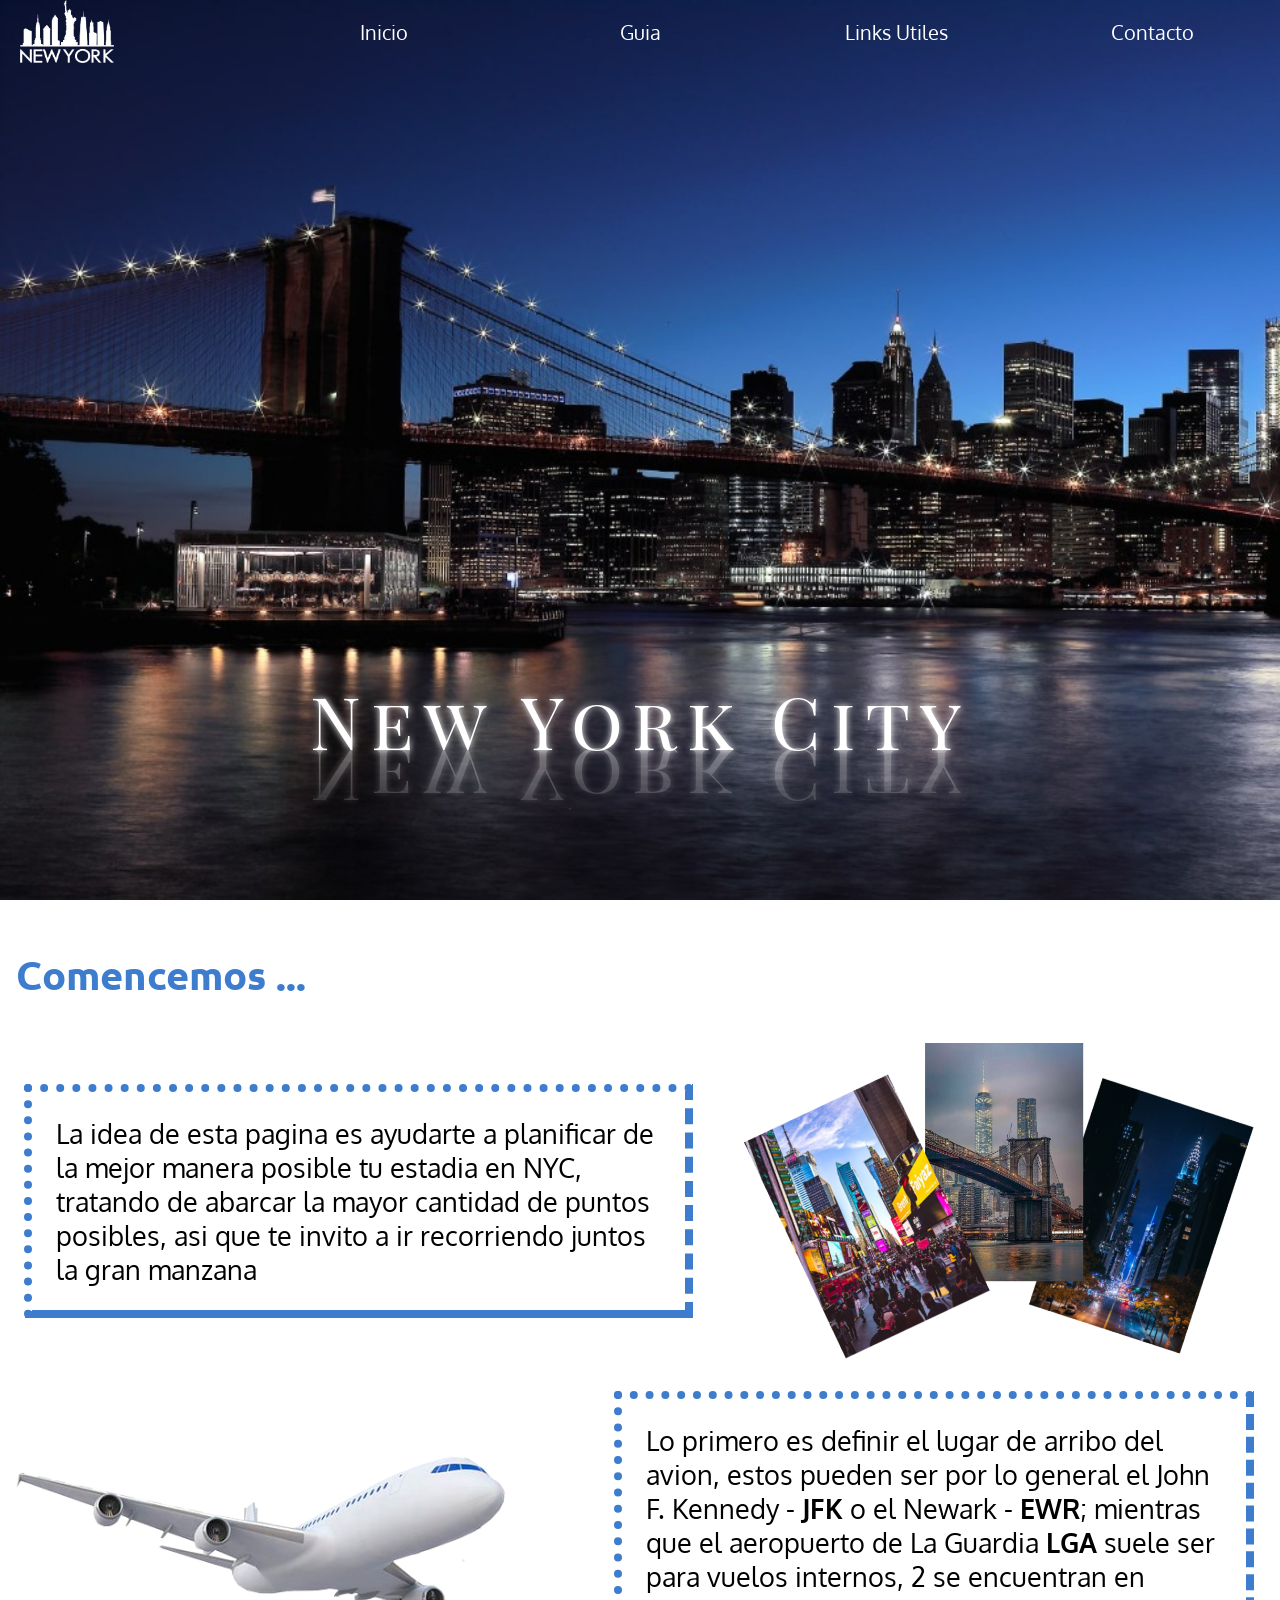
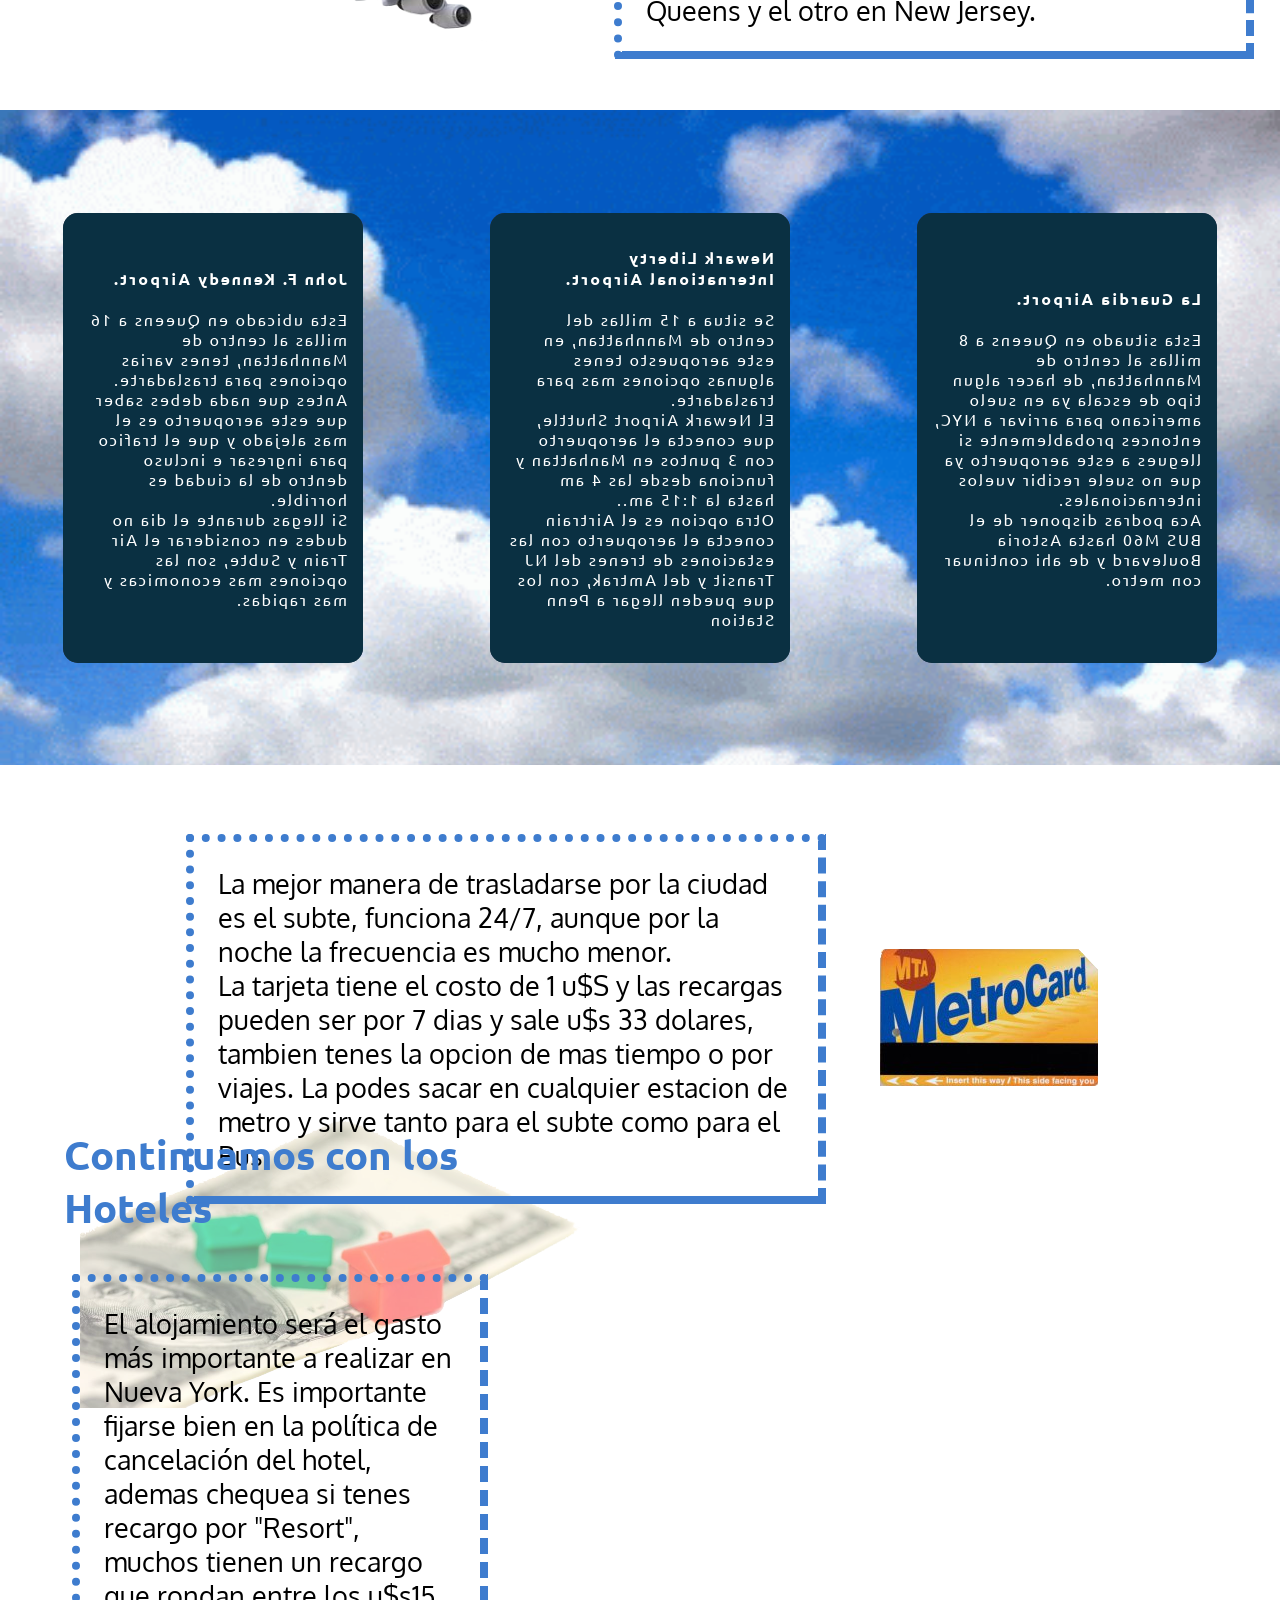
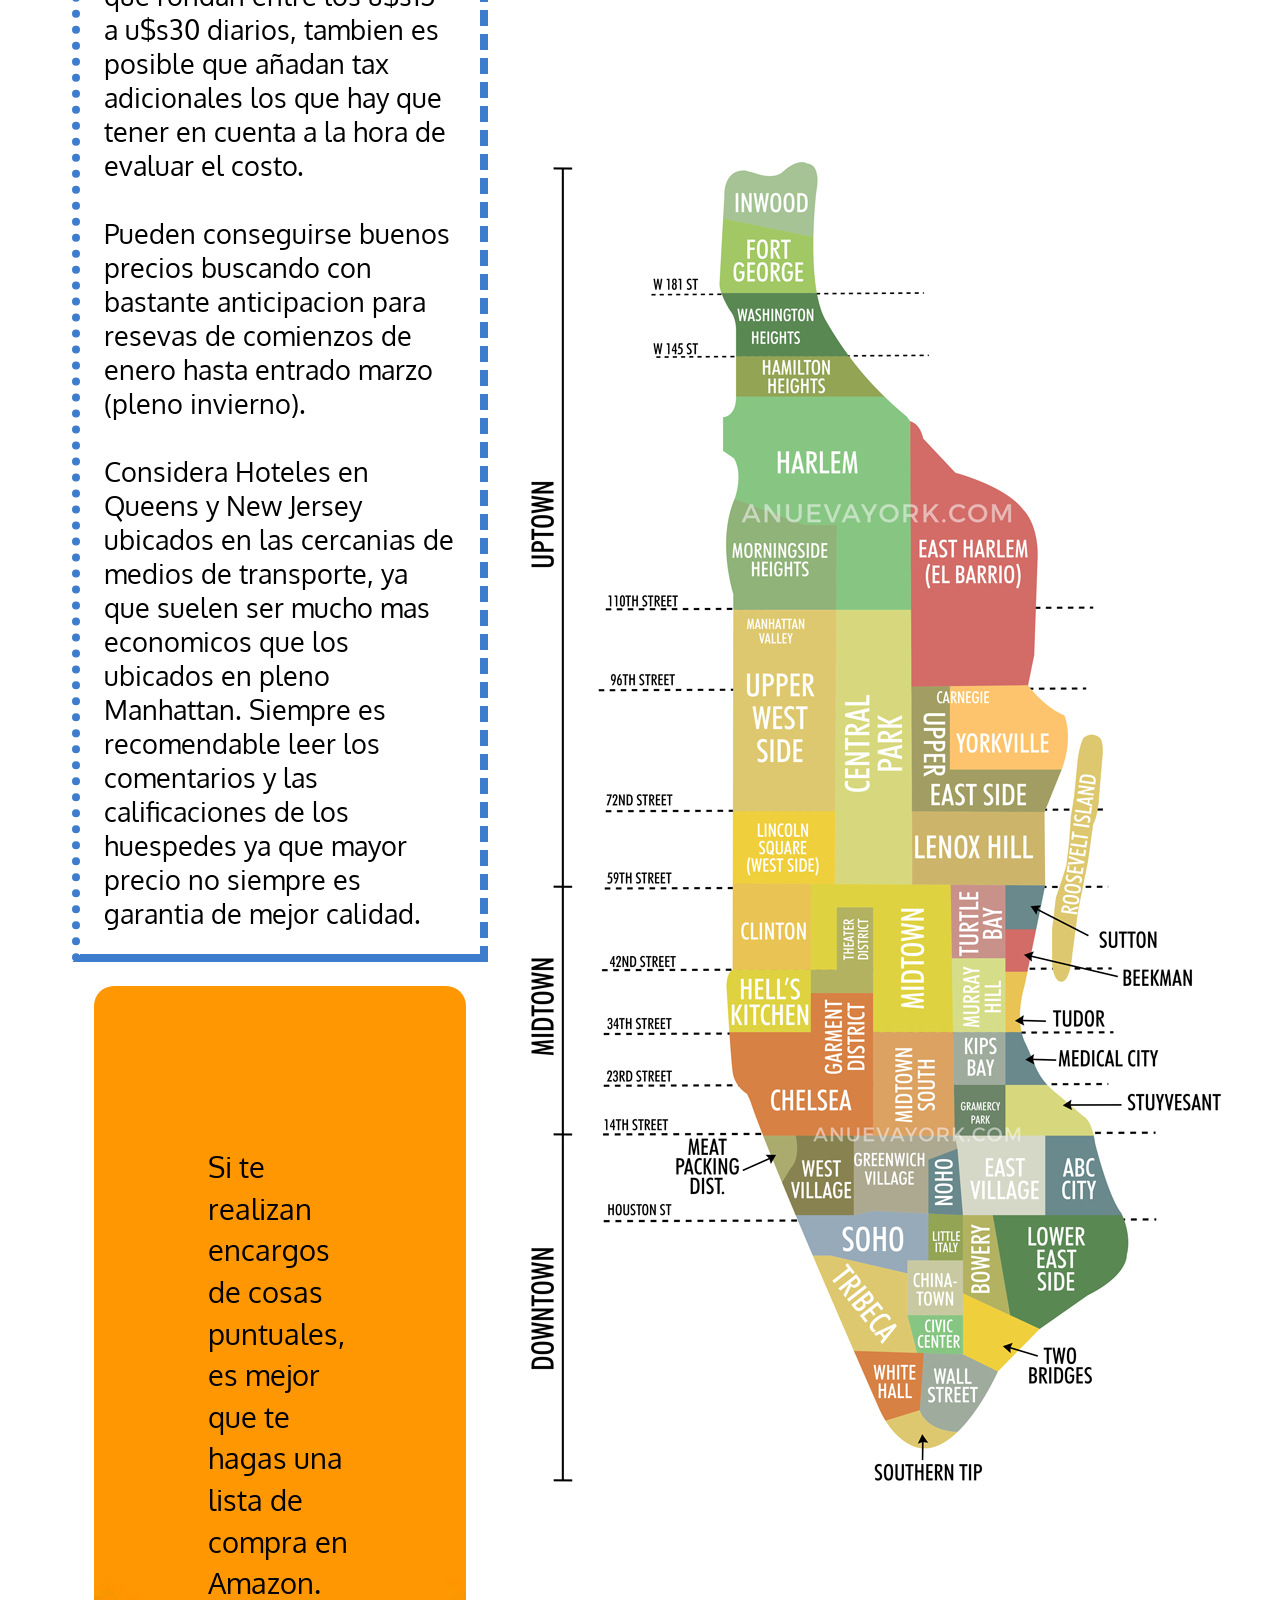
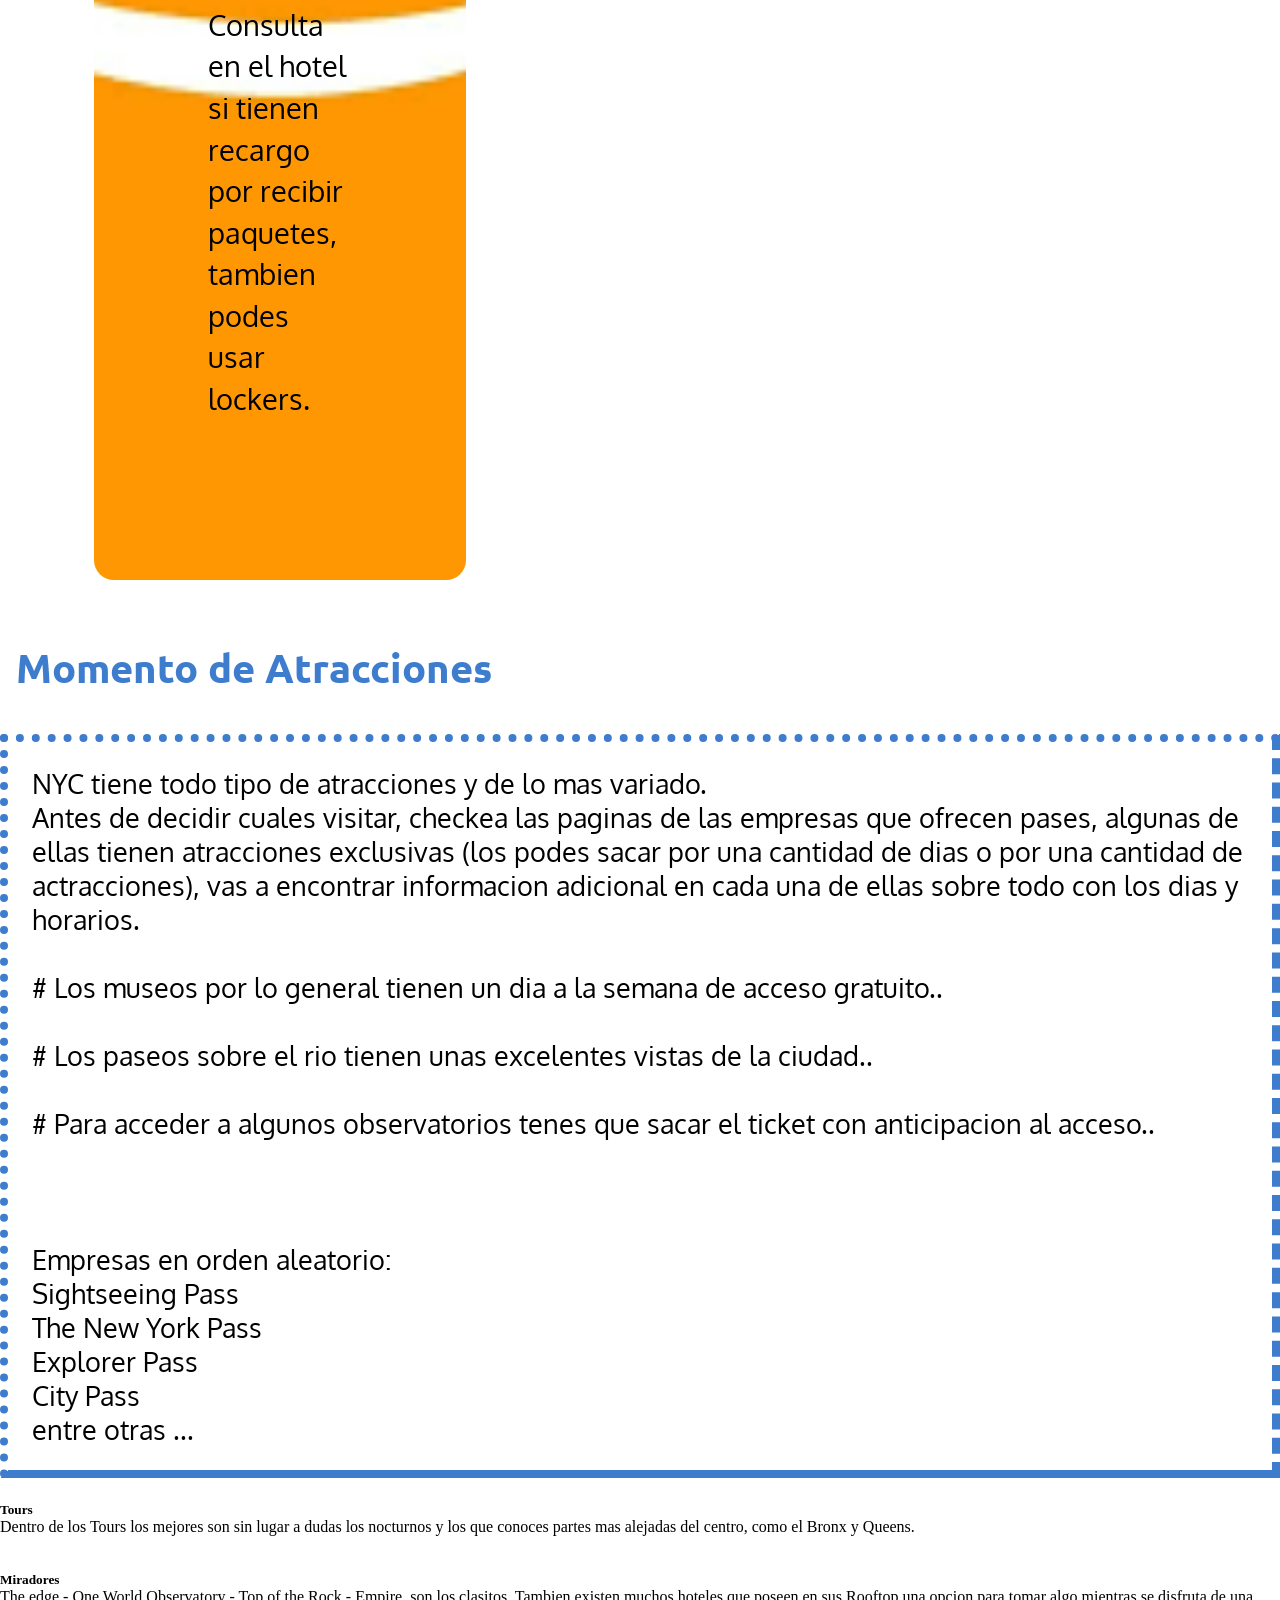
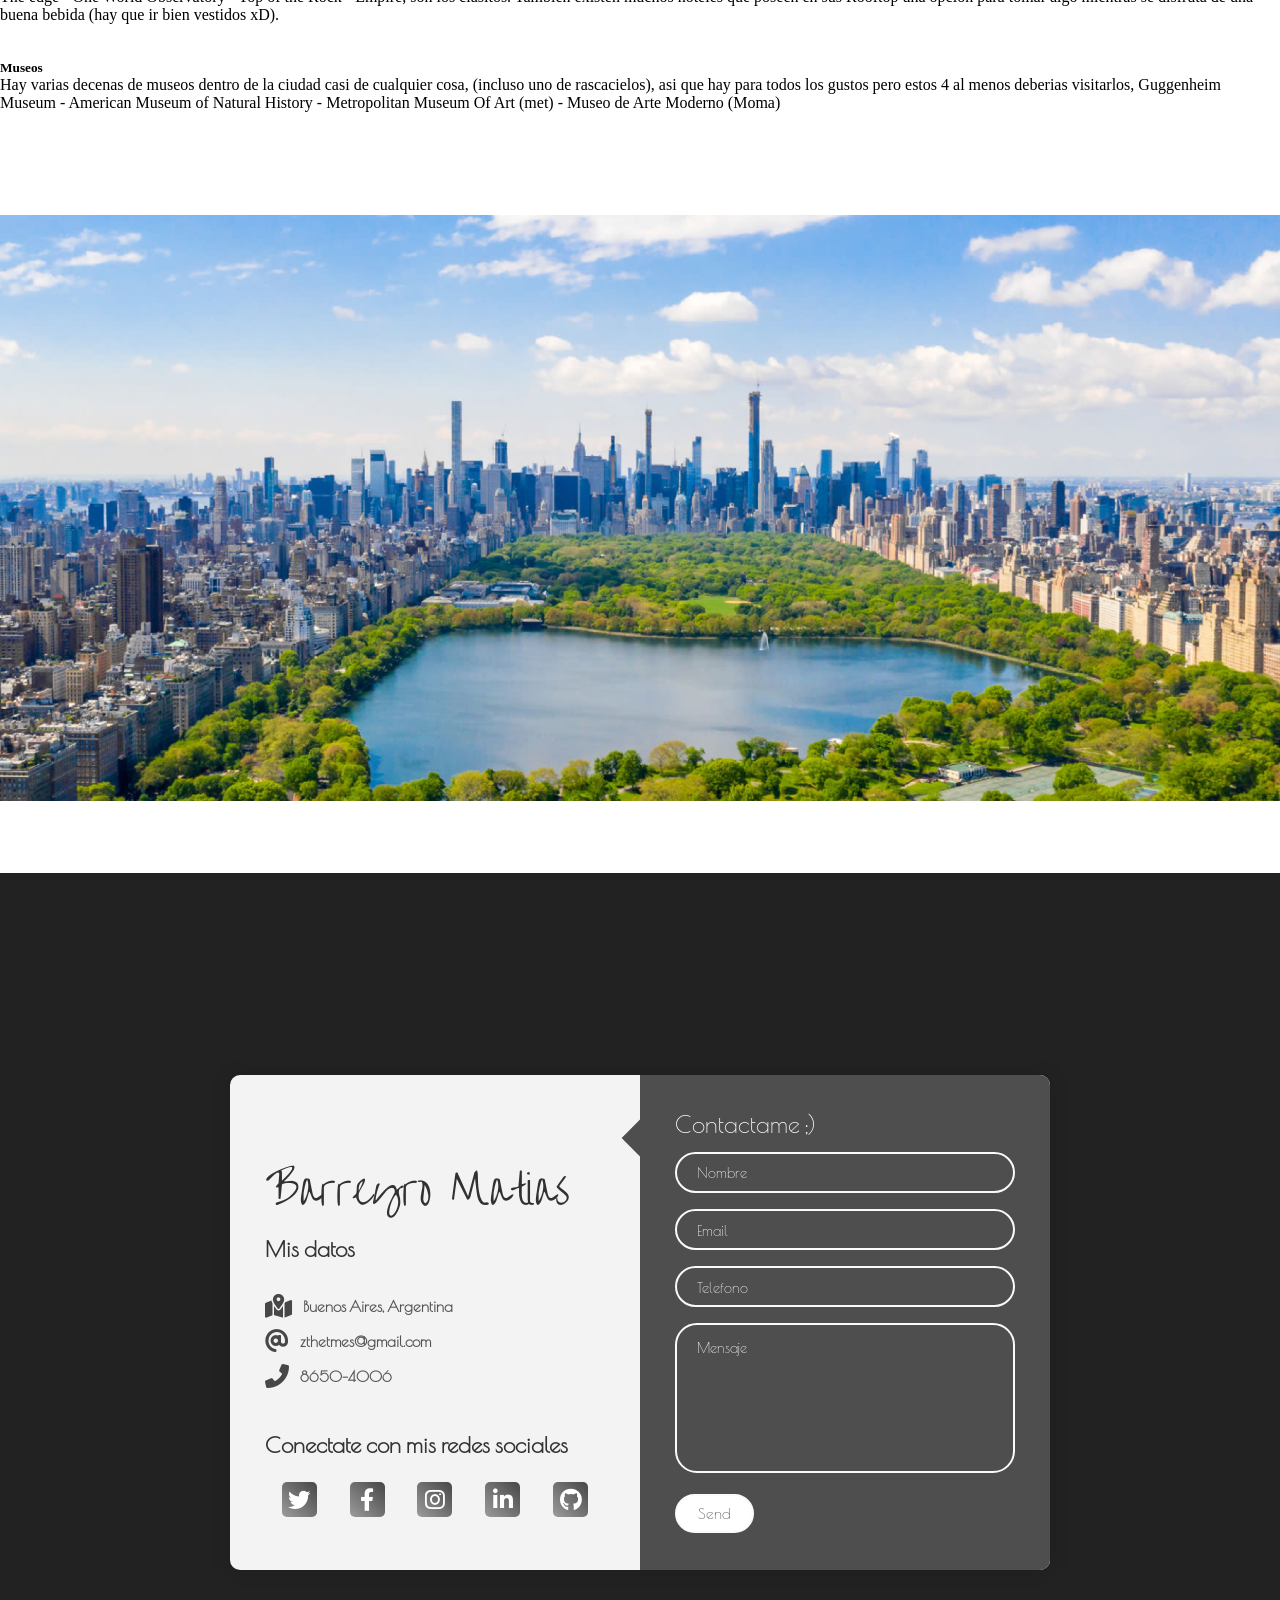
==== ny.html @ e6a875a6 "subiendoNyc" ====
<!DOCTYPE html>
<html lang="en">

<head>
    <meta charset="UTF-8">
    <meta http-equiv="X-UA-Compatible" content="IE=edge">
    <meta name="viewport" content="width=device-width, initial-scale=1.0">
    <link rel="shortcut icon" href="imagenes/icon.ico">
    <link rel="stylesheet" href="style.css">
    <link
        href="https://fonts.googleapis.com/css2?family=Oxygen:wght@400;700&family=Playfair+Display+SC:wght@900&family=Roboto&family=Ubuntu&display=swap"
        rel="stylesheet">
    <link href="https://fonts.googleapis.com/css2?family=Marcellus+SC&display=swap" rel="stylesheet">
    <link
        href="https://fonts.googleapis.com/css2?family=Alegreya&family=Architects+Daughter&family=Cedarville+Cursive&family=Gayathri:wght@100&family=Gruppo&family=Miniver&family=Over+the+Rainbow&family=Playfair+Display+SC:wght@900&family=Poiret+One&family=Shadows+Into+Light&family=Waiting+for+the+Sunrise&family=WindSong&display=swap"
        rel="stylesheet">
    <link
        href="https://fonts.googleapis.com/css2?family=Architects+Daughter&family=Rock+Salt&family=Staatliches&display=swap"
        rel="stylesheet">
    <link rel="stylesheet" href="//cdnjs.cloudflare.com/ajax/libs/font-awesome/6.0.0-beta2/css/all.min.css">
    
    <title>Destino a NYC</title>

</head>

<body>
    <nav class="navbar">
        <div class="contenedor-navbar">
            <img id="img-navbar" src="imagenes/logony.png" alt="">
            <ul class="ul-navbar">
                <li id="inicio"><a href="#inicio">Inicio</a></li>
                <li id="guia"><a href="#">Guia</a></li>
                <li id="link-utiles"><a href="#">Links Utiles</a></li>
                <li id="contacto"><a href="#">Contacto</a></li>
        </div>
    </nav>
    <header>
        <div class="animation-text">
            <div class="texto-estatico" id="inicio"><span>New York City</span></div>
        </div>
    </header>
    <main class="guia">
        <div class="guia-intro">
            <h4 id="guia-intro-titulo">Comencemos ...</h4>
        </div>
        <article id="article-introduccion">
            <p> La idea de esta pagina es ayudarte a planificar de la mejor manera posible tu estadia en NYC,
                tratando de abarcar la mayor cantidad de puntos posibles, asi que te invito a ir recorriendo juntos
                la gran manzana</p>
            <img id="introduccion-imagen" src="imagenes/Nuevo proyecto.png" alt="">
        </article>



        <div class="avion">
            <div class="logo-avion">
                <img id="logo" src="imagenes/WhatsApp Image 2021-10-02 at 12.28.27.png" alt="">
            </div>

            <div class="texto-avion">
                <p id="otrap">Lo primero es definir el lugar de arribo del avion, estos pueden ser por lo general el
                    John F.
                    Kennedy - <b>JFK</b> o el Newark - <b>EWR</b>; mientras que el aeropuerto de La Guardia <b>LGA</b>
                    suele ser para vuelos internos, 2 se encuentran en Queens y el otro en New Jersey.</p>
            </div>
        </div>

        <section class="areopuertos">
            <div class="contenedor">
                <div class="contenedor-tarjeta">
                    <div class="tarjeta">
                        <figure id="jfk-logo" class="frente">
                            <h6></h6>
                            <h5></h5>

                            <figure>
                                <figure class="reverso">
                                    <p id="texto-jfk"><b>John F. Kennedy Airport.</b> <br><br> Esta ubicado en Queens a
                                        16 millas al centro de
                                        Mannhattan, tenes varias opciones para trasladarte. <br>Antes que nada debes
                                        saber que este
                                        aeropuerto es el mas alejado y que el trafico para ingresar e incluso dentro de
                                        la
                                        ciudad es horrible. <br>Si llegas durante el dia no dudes en considerar el Air
                                        Train y
                                        Subte, son las opciones mas economicas y mas rapidas. </p>
                                </figure>
                    </div>
                </div>
                <div class="contenedor-tarjeta">
                    <div class="tarjeta">
                        <figure id="ewr-logo" class="frente">
                            <h6></h6>
                            <h5></h5>
                            <figure>
                                <figure class="reverso">
                                    <p id="texto-ewr"><b>Newark Liberty International Airport.</b> <br> <br>Se situa a
                                        15 millas del centro de Mannhattan,
                                        en este aeropuesto tenes algunas opciones mas para trasladarte.<br> El Newark
                                        Airport Shuttle, que
                                        conecta el aeropuerto con 3 puntos en Manhattan y funciona desde las 4 am hasta
                                        la 1:15 am..<br> Otra
                                        opcion es el Airtrain conecta el aeropuerto con las estaciones de trenes del NJ
                                        Transit y del
                                        Amtrak, con los que pueden llegar a Penn Station </p>
                                </figure>
                    </div>
                </div>

                <div class="contenedor-tarjeta">
                    <div class="tarjeta">
                        <figure id="lga-logo" class="frente">
                            <h6></h6>
                            <h5></h5>
                            <figure>
                                <figure class="reverso">
                                    <p id="texto-lga"><b>La Guardia Airport.</b><br><br> Esta situado en Queens a 8
                                        millas al centro de Mannhattan, de
                                        hacer algun tipo de escala ya en suelo americano para arrivar a NYC, entonces
                                        probablemente si
                                        llegues a este aeropuerto ya que no suele recibir vuelos internacionales.<br>
                                        Aca podras disponer de el
                                        BUS M60 hasta Astoria Boulevard y de ahi continuar con metro.</p>
                                </figure>
                    </div>
                </div>
            </div>
        </section>
        <section class="contenedor-metrocard">
            <div class="metrocard">

                <div class="texto-metrocard">
                    <p>La mejor manera de trasladarse por la ciudad es el subte, funciona 24/7, aunque por la noche la
                        frecuencia es mucho menor. <br>
                        La tarjeta tiene el costo de 1 u$S y las recargas pueden ser por 7 dias y
                        sale u$s 33 dolares, tambien tenes la opcion de mas tiempo o por viajes. La podes sacar en
                        cualquier
                        estacion de metro y sirve tanto para el subte como para el Bus.</p>
                </div>
                <div class="metrocard-imagen">
                    <img id="logo-metrocard" src="imagenes/metrocard.png" alt="Metrocard">
                </div>
            </div>
        </section>
        <section class="contenedor-hoteles">
            <div class="hoteles">
                <div class="contenedor-titulo">
                    <h4 id="titulo-hoteles">Continuamos con los Hoteles</h4>
                </div>
                <article class="texto-hoteles">
                    <img id="logo-hoteles" src="imagenes/dolarhotel.png" alt="">
                    <p>El alojamiento será el gasto más importante a realizar en Nueva York. Es importante
                        fijarse bien en la política de cancelación del hotel, ademas
                        chequea si tenes recargo por "Resort", muchos tienen un recargo que rondan entre los u$s15 a
                        u$s30
                        diarios, tambien es posible que añadan tax adicionales los que hay que tener en cuenta a la hora
                        de
                        evaluar el costo.<br><br>
                        Pueden conseguirse buenos precios buscando con bastante anticipacion para resevas de comienzos
                        de enero hasta entrado
                        marzo (pleno invierno).<br><br>
                        Considera Hoteles en Queens y New Jersey ubicados en las cercanias de medios de transporte, ya
                        que suelen ser mucho mas economicos que los ubicados en pleno Manhattan. Siempre es recomendable
                        leer los comentarios y las calificaciones de los huespedes ya que mayor precio no siempre es
                        garantia de mejor calidad.
                    </p>

                </article>
           
                <div class="contenedor-amazon">
                    <img id="imagen-amazon" src="imagenes/descargar.png" alt="">
                    <div class="texto-amazon">
                        <p>Si te realizan encargos de cosas puntuales, es mejor que te hagas una lista de compra en
                            Amazon. <br>
                            Consulta en el hotel si tienen recargo por recibir paquetes, tambien podes usar lockers.
                            <br>
                        </p>
                    </div>
                </div>

            </div>
            <div class="mapa">
                <img id="imagen-mapa" src="imagenes/Mapa-de-los-barrios-de-Manhattan-A-Nueva-York.png" alt="">
            </div>
           
            
        </section>
       


        <section class="contenedor-atracciones">
           
                <div class="atracciones">
                    <h4 id="titulo-atracciones">Momento de Atracciones</h4>
                </div>
                <article class="texto-atracciones">
                    <p>NYC tiene todo tipo de atracciones y de lo mas variado. <br> Antes de decidir cuales visitar,
                        checkea las paginas de las empresas que ofrecen pases, algunas de ellas tienen atracciones
                        exclusivas (los podes sacar por una cantidad de dias o por una cantidad de actracciones), vas a encontrar informacion adicional en cada una de ellas sobre todo con los dias y horarios.
                        <br>
                        
                        <br>
                        # Los museos por lo general tienen un dia a la semana de acceso gratuito.. <br><br>
                        # Los paseos sobre el rio tienen unas excelentes vistas de la ciudad.. <br><br>
                        # Para acceder a algunos observatorios tenes que sacar el ticket con anticipacion al acceso.. <br><br>
                        <br><br>
                        Empresas en orden aleatorio: <br>
                        Sightseeing Pass <br> The New York Pass <br> Explorer Pass <br> City Pass <br> entre otras ... <br>
                    </p>
                </article>
                <div class="texto-atracciones-top">
                    <h5>Tours</h5>
                    <p>Dentro de los Tours los mejores son sin lugar a dudas los nocturnos y los que conoces partes mas alejadas del centro, como el Bronx y Queens.
                    </p>
                    <br><br>
                    <h5>Miradores</h5>
                    <p>The edge - One World Observatory - Top of the Rock - Empire, son los clasitos. Tambien existen muchos hoteles que poseen en sus Rooftop una opcion para tomar algo mientras se disfruta de una buena bebida (hay que ir bien vestidos xD).
                         </p>
                    <br><br>
                    <h5>Museos</h5>
                    <p>Hay varias decenas de museos dentro de la ciudad casi de cualquier cosa, (incluso uno de rascacielos), asi que hay para todos los gustos pero estos 4 al menos deberias visitarlos, Guggenheim Museum - American Museum of Natural History - Metropolitan Museum Of Art (met) - Museo de Arte Moderno (Moma) </p> 
                    <br> <br>
                    
                    








                </div>

                
                


                </div>




                



           
                



        </section>
        <section class="bgs">
            

        </section>
















    </main>





    <footer>

        <div class="container1" id="contcontact">

            <img src="" class="square" alt=""> <!-- aca va alguna imagen si quiero-->
            <div class="form">
                <div class="contact-info">
                    <div class="imagen">
                        <img src="" alt="">
                    </div>
                    <h3 class="title">Barreyro Matias</h3>
                    <p class="text">Mis datos</p>
                    <div class="info">
                        <div class="informacion">
                            <i class="fas fa-map-marked-alt"></i>
                            <p>Buenos Aires, Argentina</p>

                        </div>
                        <div class="informacion">
                            <i class="fas fa-at"></i>
                            <p>zthetmes@gmail.com</p>

                        </div>

                        <div class="informacion">
                            <i class="fas fa-phone-alt"></i>
                            <p>8650-4006</p>


                        </div>
                    </div>
                    <div class="social-media">
                        <p>Conectate con mis redes sociales </p>
                        <div class="social-icons">
                            <a class="asocial" href="#">
                                <i class="fab fa-twitter"></i>
                            </a>
                            <a class="asocial" href="#">
                                <i class="fab fa-facebook-f"></i>
                            </a>
                            <a class="asocial" href="#">
                                <i class="fab fa-instagram"></i>
                            </a>
                            <a class="asocial" href="#">
                                <i class="fab fa-linkedin-in"></i>
                            </a>
                            <a class="asocial" href="#">
                                <i class="fab fa-github"></i>
                            </a>



                        </div>
                    </div>
                </div>
                <div class="contact-form">

                    <form action="index.html">
                        <h3 class="title">Contactame ;)</h3>
                        <div class="input-container">
                            <input type="text" name="name" class="input">
                            <label for="">Nombre</label>
                            <span>Nombre</span>
                        </div>
                        <div class="input-container">
                            <input type="email" name="email" class="input">
                            <label for="">Email</label>
                            <span>Email</span>
                        </div>
                        <div class="input-container">
                            <input type="tel" name="phone" class="input">
                            <label for="">Telefono</label>
                            <span>Telefono</span>
                        </div>
                        <div class="input-container textarea">
                            <textarea name="" class="input"></textarea>
                            <label for="">Mensaje</label>
                            <span>Mensaje</span>
                        </div>
                        <input type="submit" value="Send" class="boton" />
                    </form>
                </div>
            </div>




        </div>

        



    </footer>


    <script src="javany.js"></script>

</body>

</html>
---- style.css ----
*{
    margin: 0;
    padding: 0;
    box-sizing: border-box;
}
body{
    width:100%;
    min-height: 100vh;
}

/*creacion del nav bar*/
.navbar, .contenedor-navbar{
    position: fixed;
    top:0;
    right:0;
    left:0;
    width: 100%;
    height: 7vh;
}

.contenedor-navbar{    
    display:flex;
}

#img-navbar{
    width: auto;
    position: absolute;
    height:7vh;
    margin-left:20px;
}

.ul-navbar {
    width:100%;
    display: grid;
    grid-template-columns: repeat(5, 20%);
    align-items: center;
    text-align:center; 
}

.ul-navbar li{
    list-style: none;   
}

.ul-navbar li a{
    text-decoration: none;
    color:#fff;
    font-size: 1.25rem;
    font-family: 'Oxygen', sans-serif;

}
.ul-navbar li a:hover{
    text-decoration: none;
    color:#fff;
    font-size: 1.5rem;
    font-family: 'Oxygen', sans-serif;
    border-bottom: 3px solid rgb(34, 157, 214);
    transition: 0.5s ease-in-out;
    padding-bottom: 3px;
}
#inicio{
    grid-column: 2;
}

/*background y texto parpadeando*/ 
header{
    top: 0;
    left: 0;
    right: 0;
    height: 100vh;
    background-image: url("imagenes/20d36be4-cefb-4f36-bf29-ef6408868ce3.jpg");
    background-size: cover;
}
.animation-text{
    display:flex;
    justify-content: center;
           
}

.texto-estatico {
    margin-top: 76vh;
    font-size: 4.5rem;
    font-family: 'Playfair Display SC', serif;
    letter-spacing: 10px;
    font-weight: bold 800; 
    text-shadow: 0 0 0.1em currentColor;
    color: white;
    -webkit-box-reflect: below -13px linear-gradient(to bottom, rgba(0,0,0,0.1), rgba(0,0,0,0.4));
    outline: none;
    line-height: 1em;
    animation: animate 3s linear infinite;

}
.texto-estatico span {
    color:  0e3742;    
}

h4{
    font-size: 2.5rem;
    font-family: 'Ubuntu', sans-serif;
    color: rgb(62, 124, 206);
    padding: 1rem;
    margin-top: 2rem;
}




@keyframes animate {
    0%,18%,20%,50.1%,60%,65.1%,80%,90.1%,92%
    {
        color: rgba(255, 255, 255, 0.3);
        text-shadow: none;
    }
    18.1%,20.1%,30%,50%,60.1%,65%,80.1%,90%,92.1%,100%{
        color: #fff;
        text-shadow: 0 0 10px #06c5ff, 
        0 0 20px #06c5ff,
        0 0 40px #06c5ff,
        0 0 80px #06c5ff,
        0 0 160px #06c5ff;
    }
}

#article-introduccion{
    display:flex;
    align-items:center;
    

}

#logo-avion{
    position: relative;
    display:block;
    margin-left: 20px;
}

#article-introduccion p{
    font-family: 'Oxygen', sans-serif;
    font-size: 1.7rem;
    margin-left: 1.5rem;
    margin-right: 1.5rem;
    font-weight: 400;
    border: 8px rgb(62, 124, 206);
    border-style: dotted dashed solid dotted;
    
    padding: 1.5rem;
    
    
    
}
.guia-intro{
    width: 50%;
}
#introduccion-imagen{
    width:40%;
    margin:  2%;
    
}
.avion{
    display: grid;
    grid-template-columns: 40% 8% 50%;
    align-items: center;

}
#logo{
    width: 100%;
    height: auto;
    
}
.texto-avion{
    padding: 1.5rem;
    font-size: 1.7rem;
    font-family: 'Oxygen', sans-serif;
    grid-column: 3;
    border: 8px rgb(62, 124, 206);
    border-style: dotted dashed solid dotted;
    
}







section {
    margin-top: 5vh;
    width: 100%;   
    }

/*tarjetas*/ 

.contenedor{
    
    height: auto;
    display: flex;
    justify-content: space-around;
    align-items: center;
    background-image: url(imagenes/3ad1994219dac9084a110deae2447fec.gif);
    background-repeat: no-repeat;
    background-image: cover;
    background-size: 100%;
    padding: 8% 0;
    
   
}
.contenedor-tarjeta{
    width: 300px;
    height: 450px;
    


}
.tarjeta{
    width: 100%;
    height: 100%;
    transition: transform 1s ease-in-out;
    transform-style: preserve-3d;
    

}
.contenedor-tarjeta:hover .tarjeta{
    transform: rotateY(180deg);
    

}
.tarjeta figure{
    width: 100%;
    height: 100%;
    position: absolute;
    margin: 0;
    border-radius: 15px;
    display: flex;
    justify-content: center;
    align-items: center;
    flex-direction: column;
    


}
.tarjeta .frente{
    background: #404155;
    color: white;
    font-size: 2.5rem;
    font-family: 'Ubuntu', sans-serif;
    padding: 1rem;
    
    }
.tarjeta .reverso{
    background:rgb(10, 48, 66);
    color: white;
    transform: rotateY(180deg);
    font-size: 1rem;
    font-family: 'Ubuntu', sans-serif;
    padding: 1rem;
    letter-spacing: 2px;
    


}
#jfk-logo{
    background-image: url(/project_ny/imagenes/jfk.png);

}
#ewr-logo{
    background-image: url(/project_ny/imagenes/ewr2.png);
}
#lga-logo{
    background-image: url(/project_ny/imagenes/lga2.png);
}

    

.contenedor-metrocard{
    position: relative;
    height: 25vh;
    width: 100%;
}
.metrocard{
    
    display: flex;
    flex-wrap: wrap;
    align-items: center;
    justify-content: center;
    position: relative;
    

}
.metrocard-imagen{
    position: relative;
    align-self: center;
    margin: 20px;
}

#logo-metrocard{
    position: relative;
    margin-left: 10px;
    
    
}
.texto-metrocard{
    width: 50%;
}
.texto-metrocard, .texto-hoteles ,.texto-atracciones{
    padding: 1.5rem;
    font-size: 1.7rem;
    font-family: 'Oxygen', sans-serif;
    border: 8px rgb(62, 124, 206);
    border-style: dotted dashed solid dotted;
    margin: 1.5rem;

}
.contenedor-hoteles{
    
    position: relative;
    display: grid;
    justify-content: center;
    align-items: center;
    grid-template-columns: 40% 60%;
    grid-row: 15% 50% 35%; 
    grid-template-areas: " .contenedor-titulo .contenedor-titulo " 
                        " .texto-hoteles .contenedor-amazon "  
                        " .mapa .mapa" 
}

.hoteles{
    margin-left: 3rem;
}

    

#logo-hoteles{
    position: absolute;
    z-index: -5;
    opacity: 0.6;
    margin-top: -15rem;
    margin-left: -1.5rem;
    width: 40%;
    
}
.contenedor-amazon{
    position:relative;
    display: flex;
    justify-content: center;
    
    
    
    

}
#imagen-amazon{
    z-index: -5;
    position: absolute;
    object-fit: cover;
    width: 80%;
    height: 100%;
    border-radius: 20px;
    
}
.texto-amazon{
    font-family: 'Oxygen', sans-serif;
    font-size: 1.8rem;
    font-weight: 400;
    padding: 10rem;
    line-height: 2.6rem;
    
}
.mapa{
    position: relative;
    align-self: center;
    justify-self: center;
   
}
#imagen-mapa{
    width: 800px;
    height: auto;

}

.bgs{
    position: relative;
    width: 100%;
    height: 70vh;
    background-image: url(imagenes/1.png);
    background-repeat: no-repeat;
    background-position: center;
    margin-bottom: 50px;
}
.texto-atracciones{
   
   margin-left:auto;
   margin-right:auto;
    
    
}
#paracentrar{
   justify-content: center ;
}
.contenedor-atracciones{
    
    justify-items: center;
}






/*creando el footer*/


.container1{
    display: flex;
    position: relative;
    margin: 0;
    padding: 0;
    box-sizing: border-box;
}
footer{
    background-color: #777;
    font-family: 'Poiret One', cursive;
    font-size: 1.4rem;
    
}
.contact-info h3{
    font-family: 'Over the Rainbow', cursive;
    font-size: 2.5rem;
}

input, textarea{
    font-family: 'Poiret One', cursive;
  }
  #contcontact{
    position: relative;
    width: 100%;
    min-height: 100vh;
    padding: 2rem;
    background-color: #222;
    overflow: hidden;
    display: flex;
    align-items: center;
    justify-content: center;
  }
  .form{
    width: 100%;
    max-width: 820px;
    background-color: rgb(243, 243, 243);
    border-radius: 10px;
    box-shadow: 0 0 20px 1px rgba(0, 0, 0, 0.1);
    z-index: 1000;
    overflow: hidden;
    display: grid;
    grid-template-columns: repeat(2, 1fr);
    font-weight: 900;
  
  
  
  }
  .contact-form{
    background-color: #4e4e4e;
    position: relative;
  
  
  }
  

  .contact-form::before{
    content: "";
    position: absolute;
    width: 26px;
    height: 26px;
    background-color: #4e4e4e;
    transform: rotate(45deg);
    top: 50px;
    left:-13px;
  
  
  }
  form{
    padding: 2.3rem 2.2rem;
    z-index: 10;
    overflow: hidden;
    position: relative;
  
  }
  .title{
    color: #fff;
    font-weight: 500;
    font-size: 1.5rem;
    line-height: 1;
    margin-bottom: 0.7rem;
  
  }
  .input-container{
    position: relative;
    margin: 1rem 0;
  
  }
  .input-container label{
    position: absolute;
    top: 50%;
    left: 15px;
    transform: translateY(-50%);
    padding: 0 0.4rem;
    color: #fafafa;
    font-size: 0.9rem;
    font-weight: 400;
    pointer-events: none;
    z-index: 1000;
    transition: 0.5s;
  
  
  }
  .input {
    width: 100%;
    outline: none;
    border: 2px solid #fafafa;
    background: none;
    padding: 0.6rem 1.2rem;
    color: #fff;
    font-weight: 500;
    font-size: 0.95rem;
    letter-spacing: 0.5px;
    border-radius: 25px;
    transition: 0.3s;
    
  }
  textarea.input{
    padding-top: 0.6rem;
    padding-right: -0.4rem;
    min-height: 150px;
    border-radius: 22px;
    resize: none;
    overflow-y: auto;
    
  }
  .input-container.textarea label{
    top: 1rem;
    transform: translateY(0);
  
  }
  .boton{
    padding: .6rem 1.3rem;
    background-color: #fff;
    border: 2px solid #fafafa;
    font-size: 0.95rem;
    color: #4e4e4e;
    line-height: 1;
    border-radius: 25px;
    outline: none;
    cursor: pointer;
    transition: 0.3s;
    margin: 0;
  
  
    
  }
  .boton:hover{
    color: #fff;
    background: transparent;
  
  }
  .input-container span{
    position: absolute;
    top: 0;
    left: 25px;
    transform: translateY(-50%);
    font-size: 0.8rem;
    padding: 0 0.4rem;
    color: transparent;
    pointer-events: none;
    z-index: 500;
   
  
  }
  .input-container span::before,
  .input-container span::after{
    content: "";
    position: absolute;
    width: 10%;
    opacity:0 ;
    transition: 0.3s;
    height:5px;
    background-color: #020202;
    top: 50%;
    transform: translateY(-50%);
    }
  
  .input-container span::before{
    left:50%;
    
  }
  .input-container span::after{
    right:50%;
    
  }
  
  .input-container.focus label{
    top:0;
    transform: translateY(-50%);
    left:25px;
    font-size: 0.8rem;
    background-color: #4e4e4e;
  }
  
  .input-container.focus span::before,
  .input-container.focus span::after{
    width: 50%;
    opacity:1;
  }
  .contact-info{
    padding: 2.3rem 2.2rem;
    position: relative;
  
  }
  .contact-info .title{
    color: #313131;
    text-align: center;
    padding-right: 35px;
    margin-top: 2rem;
  
  }
  .informacion i{
    font-size: 1.5rem;
    color: #474747;
    margin-right: 0.7rem;
    text-shadow: 0.5px solid white;
    
   
  }
  .text {
    color: #333;
    margin: 1.5rem 0 2rem 0;
    
  }
  .informacion{
    display: flex;
    color: #555;
    margin: 0.7rem 0;
    align-items: center;
    font-size: 0.95rem;
  
  }
  .social-media{
    padding: 2rem 0 0 0;
    margin-bottom: 1rem;
  }
  .social-media p{
    color: #333;
  
  }
  .social-icons{
    display: flex;
    margin-top: 1.5rem;
    justify-content: space-around;
    align-items: center;
  
  }
  .social-icons a{
    width: 35px;
    height: 35px;
    border-radius: 5px;
    background: linear-gradient(45deg,#9b9b9b, #474747);
    color: white;
    text-align: center;
    line-height: 35px;
    transition: 0.3s;

    
    
    
  }
  .social-icons a:hover{
    transform: scale(1.4);
    
  }

  




/*tablet*/
@media screen and (max-width: 768px){
    header{
        background-position: center;
    }
    #article-introduccion p, .texto-avion, .texto-hoteles{
        font-size:1.2rem;
        
    }
    .avion{
        margin-top: 2rem;
    }
    .contenedor-tarjeta{
        width: 250px;
        height: 375px;
    }
    #jfk-logo{
        background-position: center;
    
    }
    #ewr-logo{
        background-position: center;
    }
    #lga-logo{
        background-position: center;
    }
    .tarjeta .reverso{
        font-size: 0.8rem;
        letter-spacing: 0.5px;
    }
    .contenedor{
        padding: 2% 0;

    }
    .texto-metrocard{
        font-size:1.2rem;

    }
    .contenedor-hoteles{
        grid-template-columns: 100%;
       



    }
    .mapa{
        margin-top: 30px;
        max-width: 600px;
    }
    #logo-hoteles{
        width: 80%;

    }
    #imagen-mapa{
        width: 650px;
        height: auto;
        margin-top: 20px;
    }
   
   
    
}


/*galaxy*/
@media screen and (max-width: 360px){
    #img-navbar{
        height:5vh;
    } 
    .texto-estatico{
        font-size: 1.5rem;
        
    }
    .ul-navbar li a{
        font-size:0.6rem;
    }
    .ul-navbar li a:hover{
        font-size: 0.75rem;
        border-bottom: 5px solid rgb(34, 157, 214);
        transition: 0.5s ease-in-out;
        padding-bottom: 2px;
    }
    #article-introduccion{
        flex-direction: column;
    
    }
    #article-introduccion p, .text-avion p{
        font-size:1.1rem;
        margin-left: 0.25rem;
        height: auto;
        padding: 1rem;
        
    }
    .guia-intro h4{
        font-size:1.5rem;
    }
    .guia-intro{

        width: 100%;
    }
    #introduccion-imagen{
        width: 80%;
        margin-top: 1rem;
    }
    #logo-avion{
        width: 40vh;
        height: auto;
        margin-top: 5vw;
        
    }

}
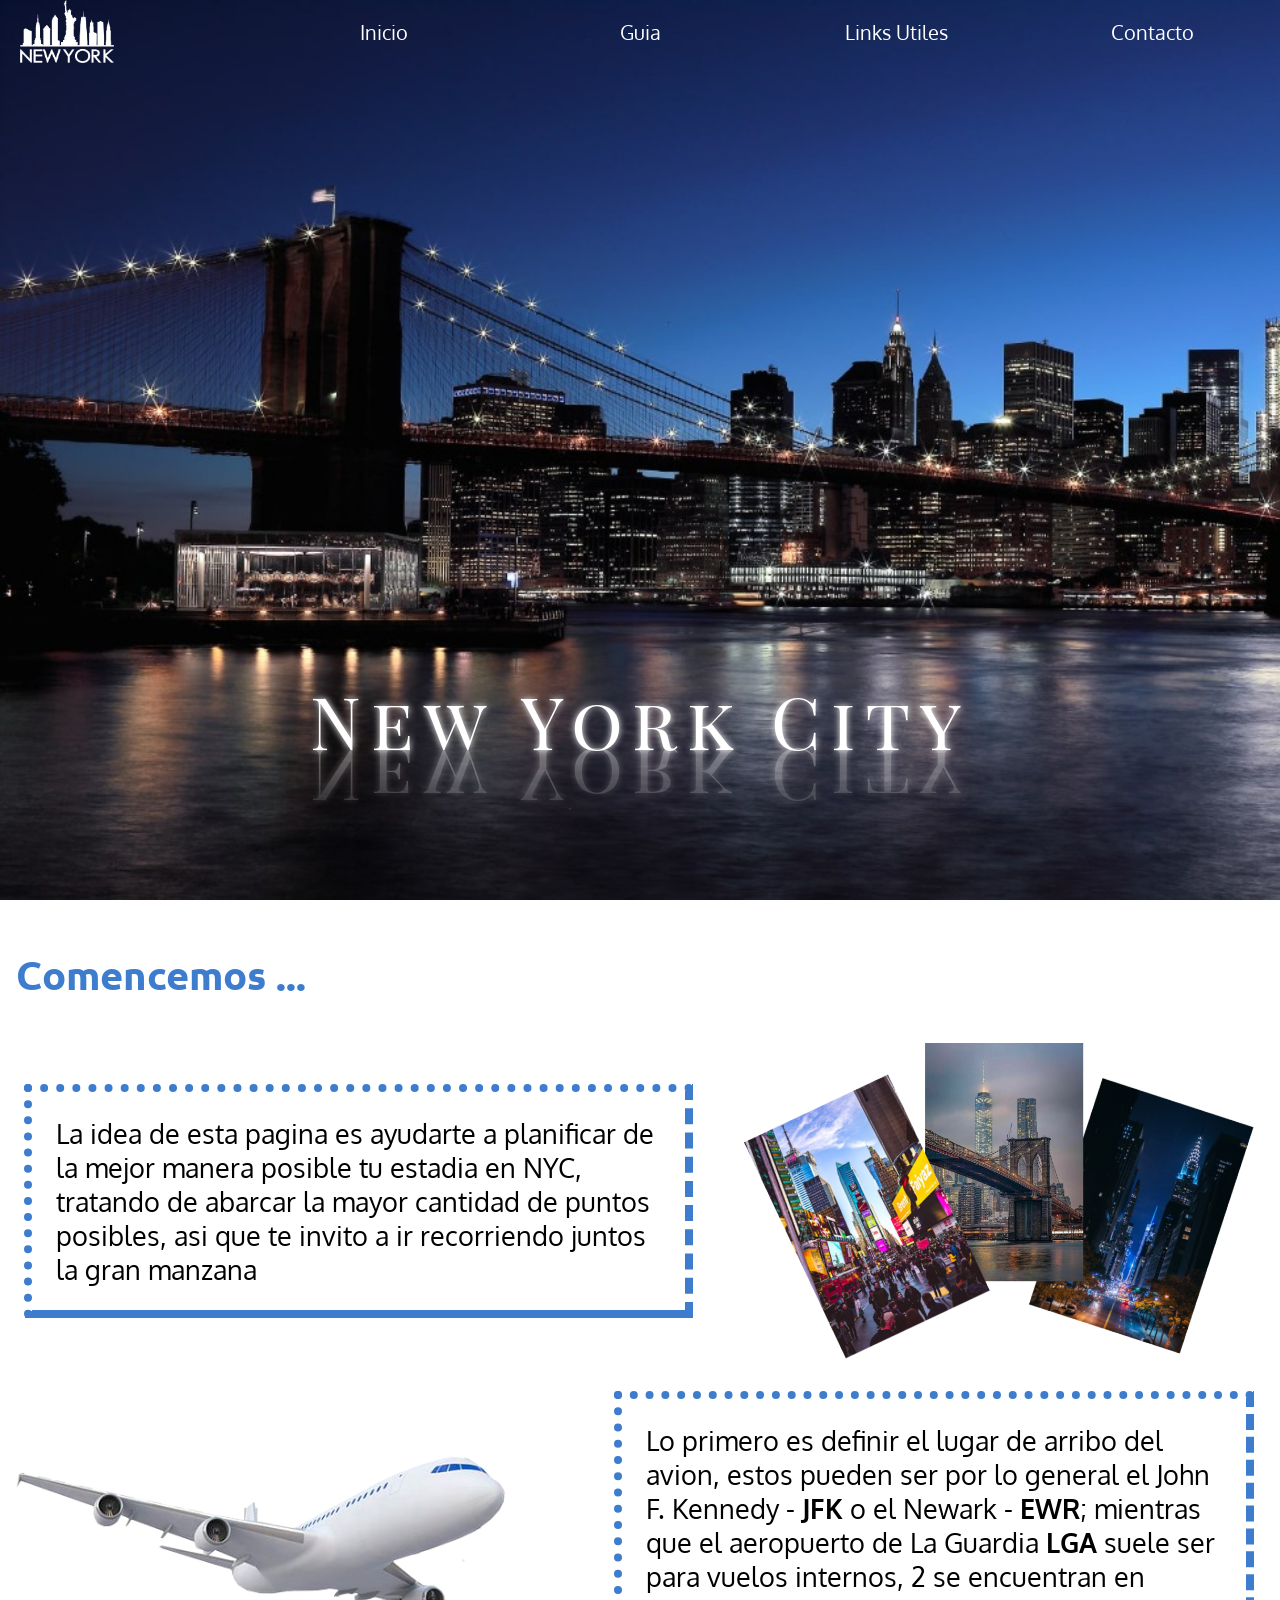
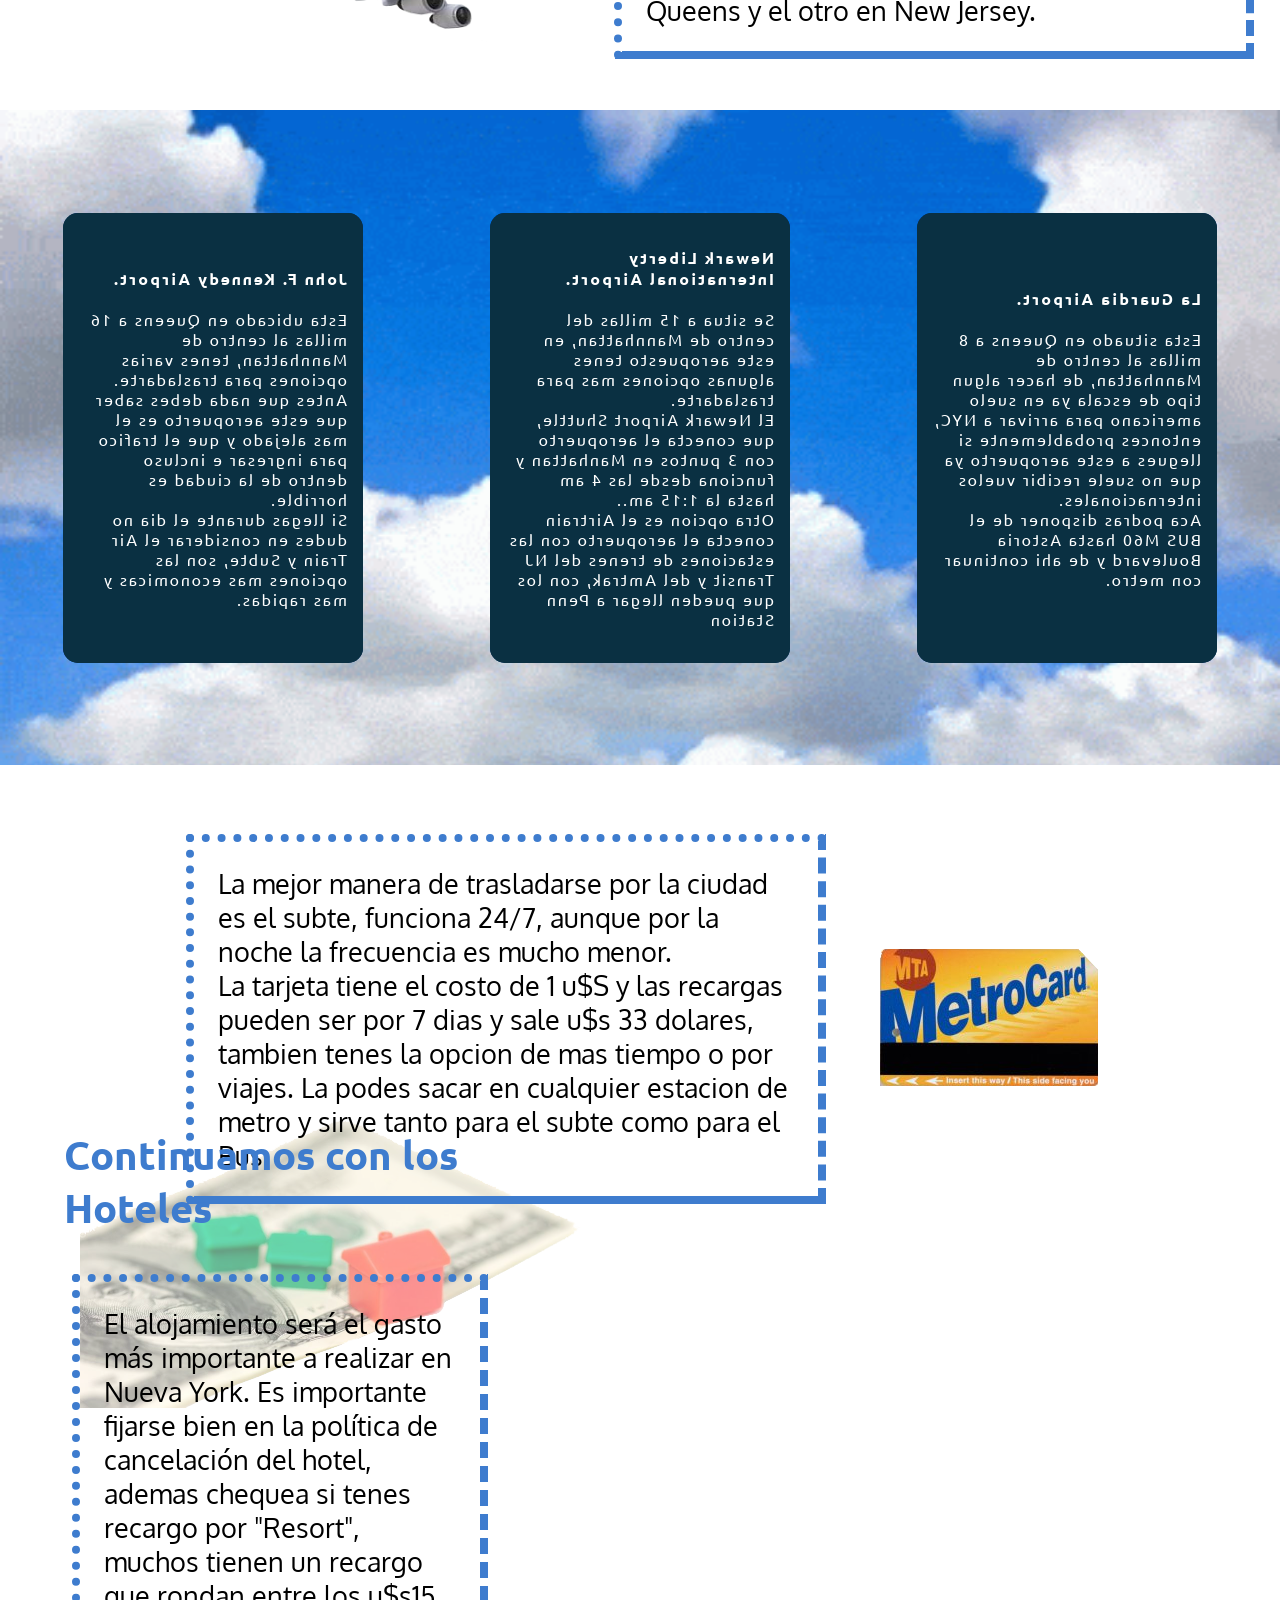
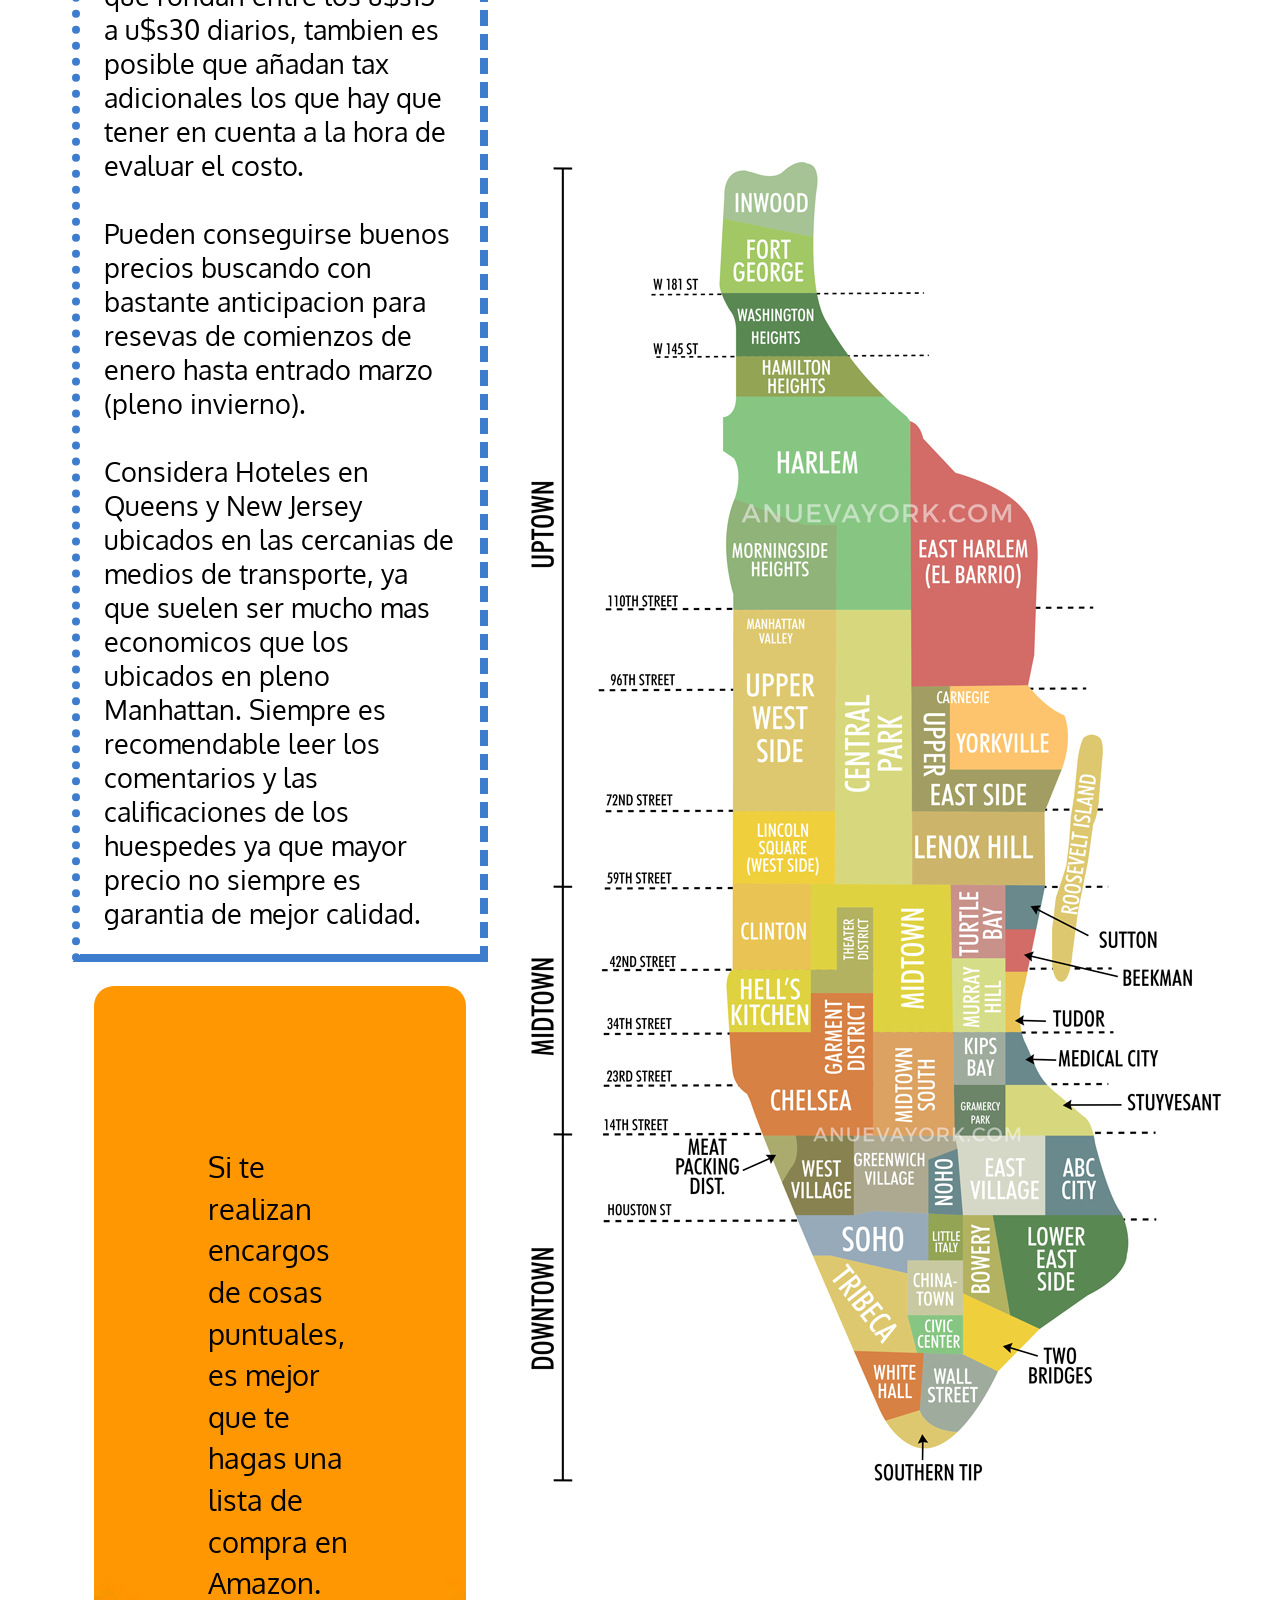
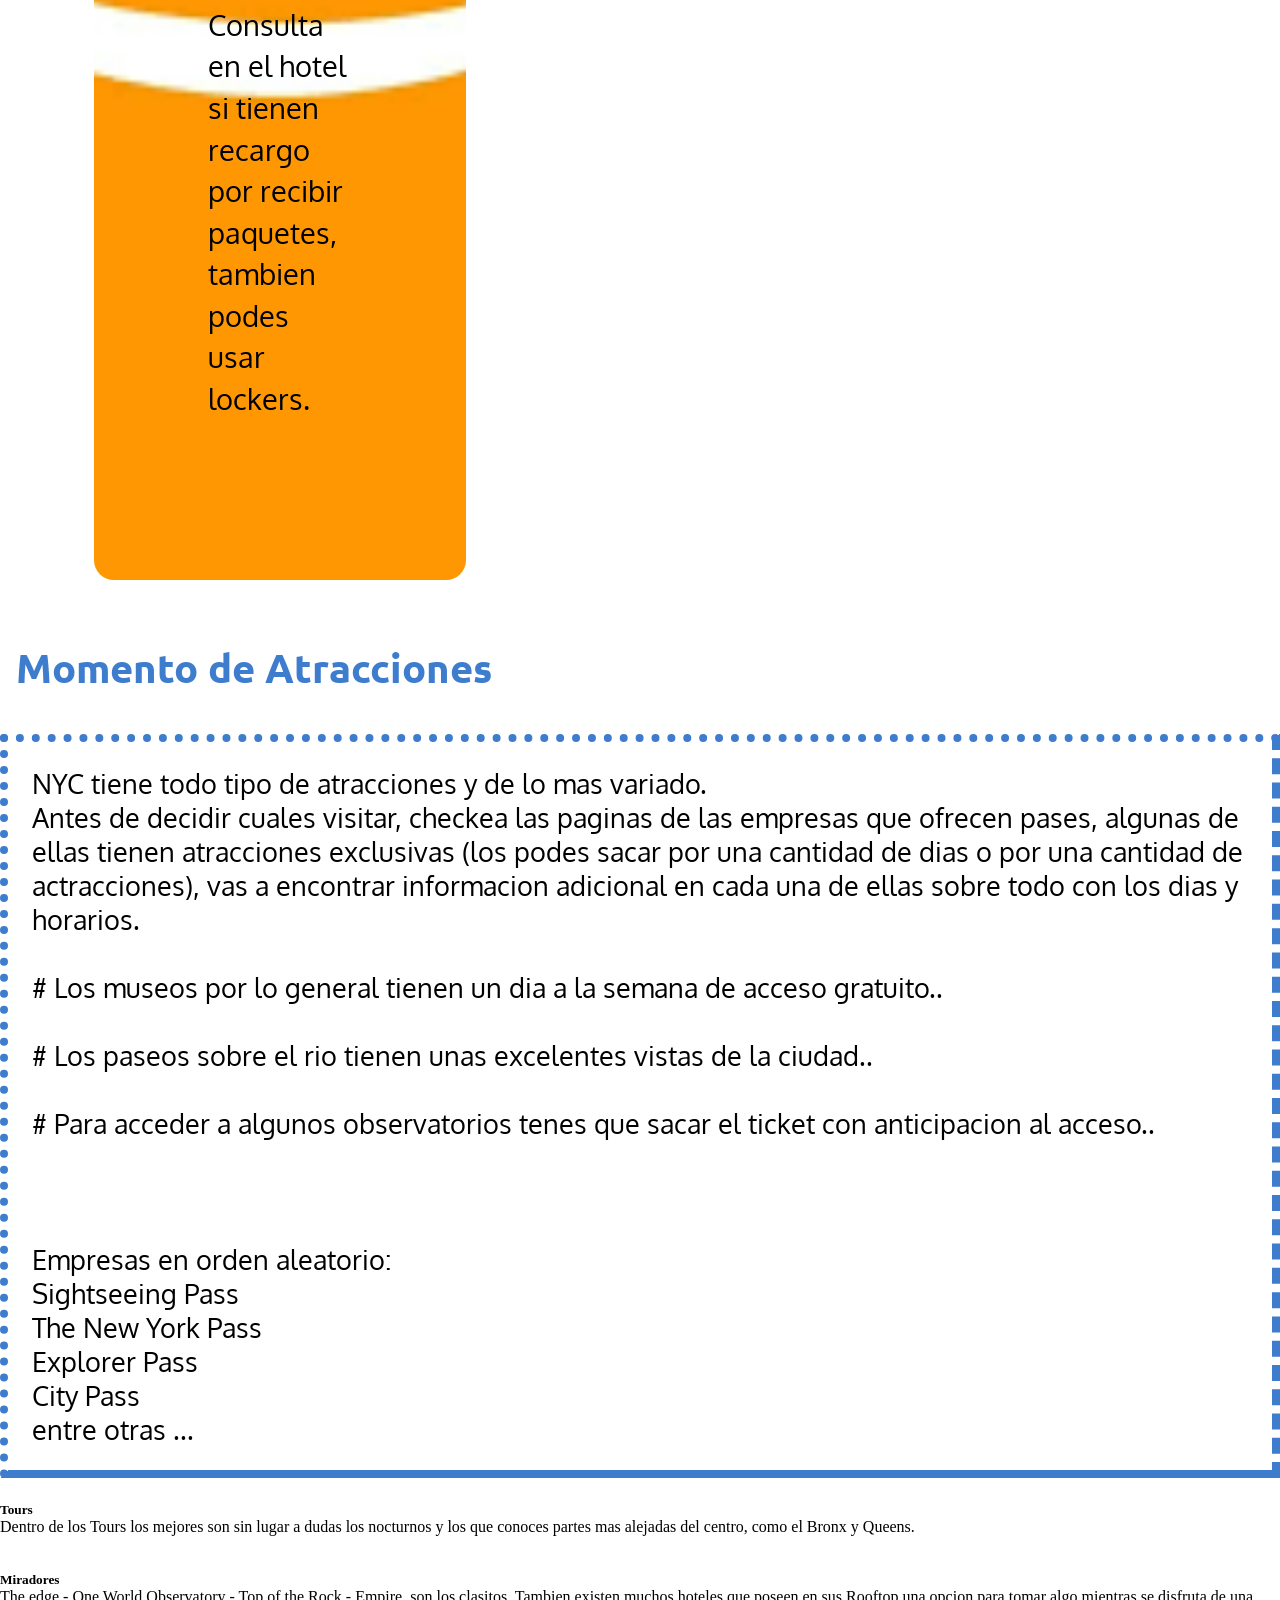
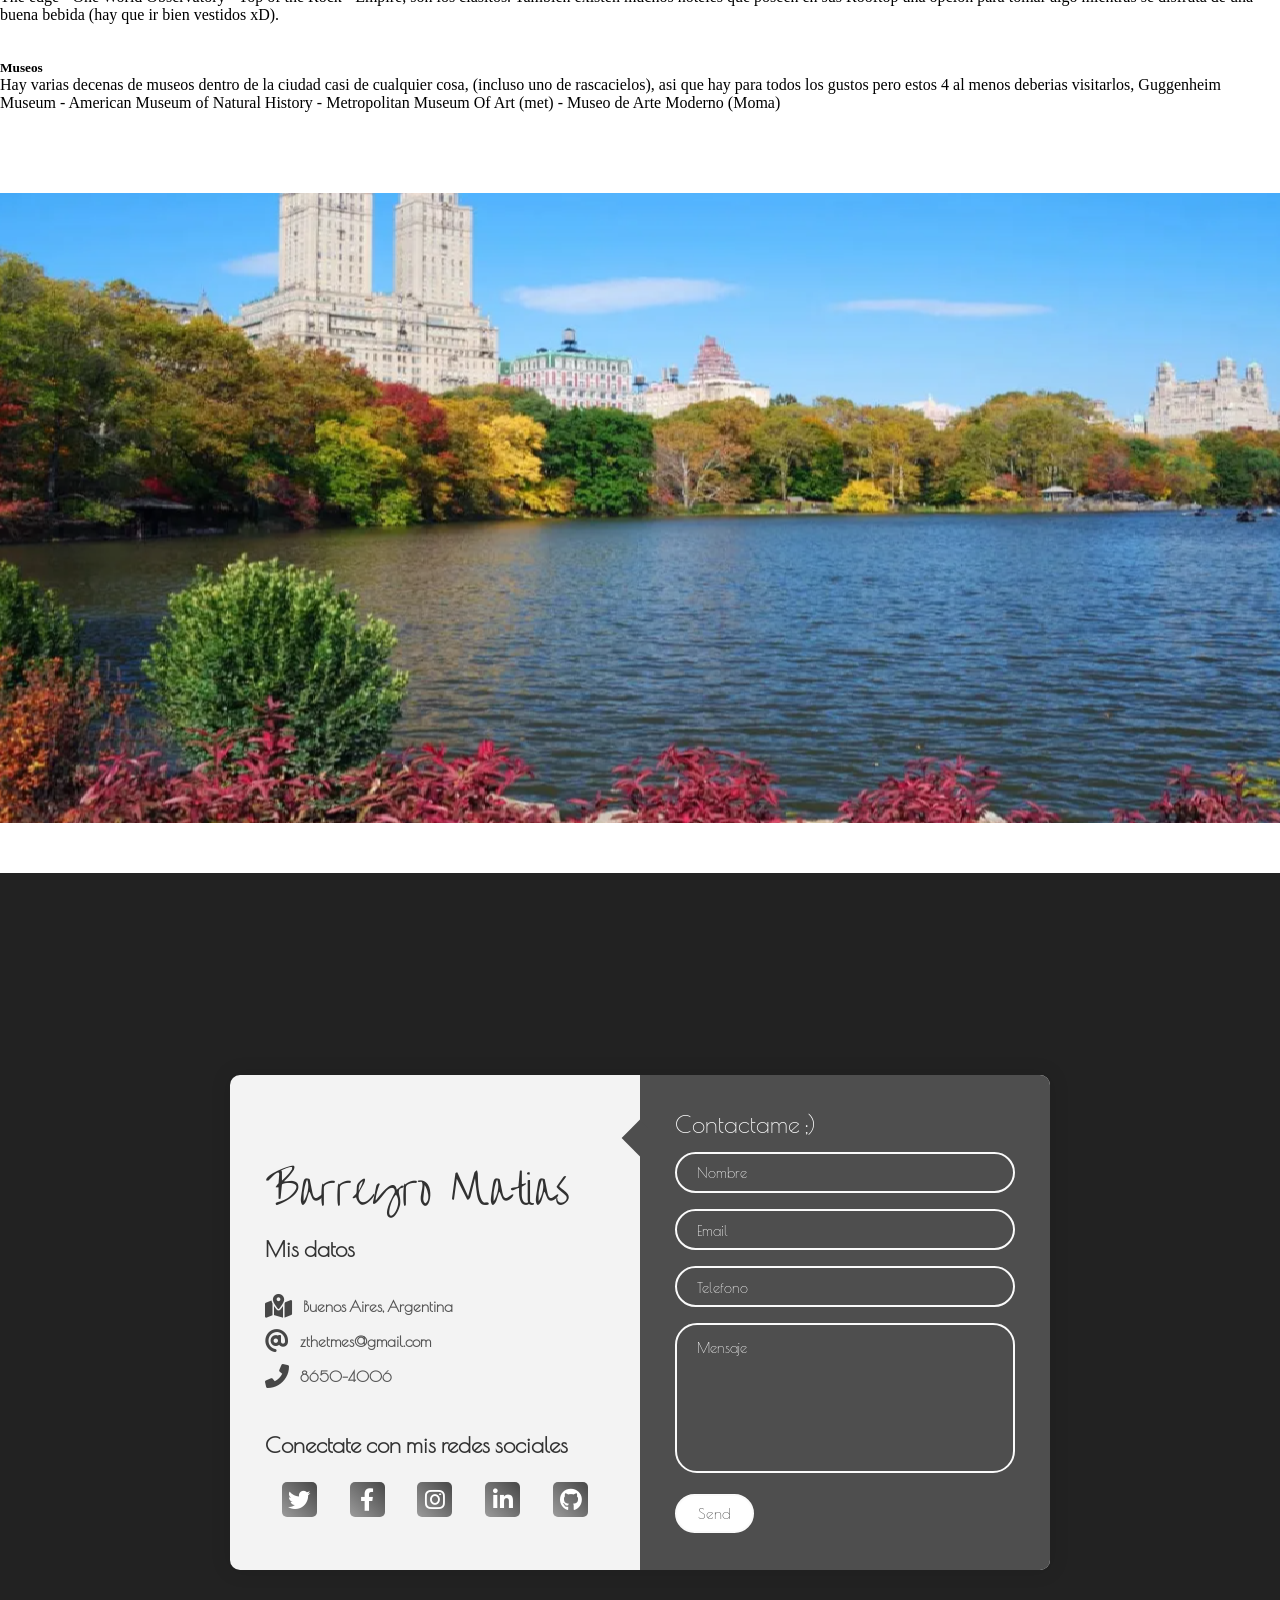
==== commit 664e618a: "arregleLaTarjeta" ====
--- a/ny.html
+++ b/ny.html
@@ -73,7 +73,7 @@
                             <h6></h6>
                             <h5></h5>
 
-                            <figure>
+                        </figure>
                                 <figure class="reverso">
                                     <p id="texto-jfk"><b>John F. Kennedy Airport.</b> <br><br> Esta ubicado en Queens a
                                         16 millas al centro de
@@ -92,7 +92,7 @@
                         <figure id="ewr-logo" class="frente">
                             <h6></h6>
                             <h5></h5>
-                            <figure>
+                        </figure>
                                 <figure class="reverso">
                                     <p id="texto-ewr"><b>Newark Liberty International Airport.</b> <br> <br>Se situa a
                                         15 millas del centro de Mannhattan,
@@ -112,7 +112,7 @@
                         <figure id="lga-logo" class="frente">
                             <h6></h6>
                             <h5></h5>
-                            <figure>
+                        </figure>
                                 <figure class="reverso">
                                     <p id="texto-lga"><b>La Guardia Airport.</b><br><br> Esta situado en Queens a 8
                                         millas al centro de Mannhattan, de
--- a/style.css
+++ b/style.css
@@ -259,14 +259,14 @@
 
 }
 #jfk-logo{
-    background-image: url(/project_ny/imagenes/jfk.png);
+    background-image: url(imagenes/jfk.png);
 
 }
 #ewr-logo{
-    background-image: url(/project_ny/imagenes/ewr2.png);
+    background-image: url(imagenes/ewr2.png);
 }
 #lga-logo{
-    background-image: url(/project_ny/imagenes/lga2.png);
+    background-image: url(imagenes/lga2.png);
 }
 
     
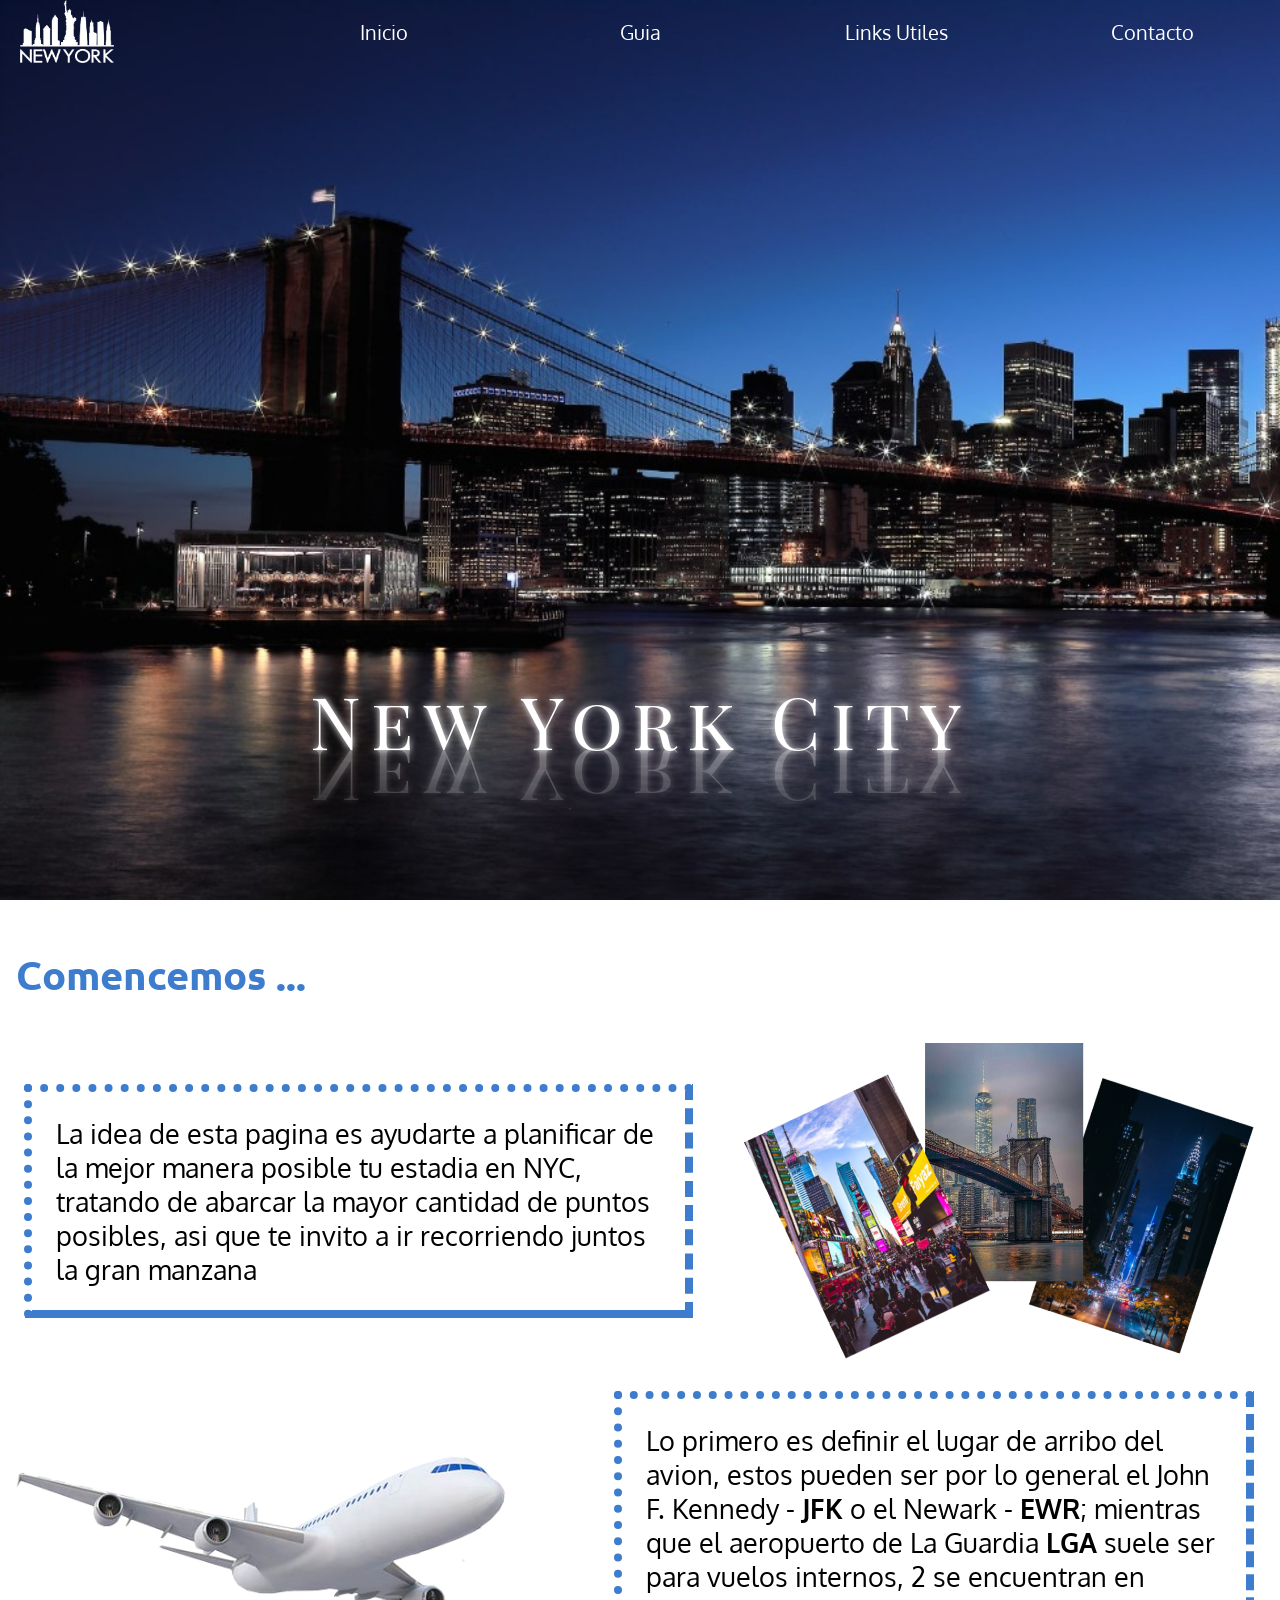
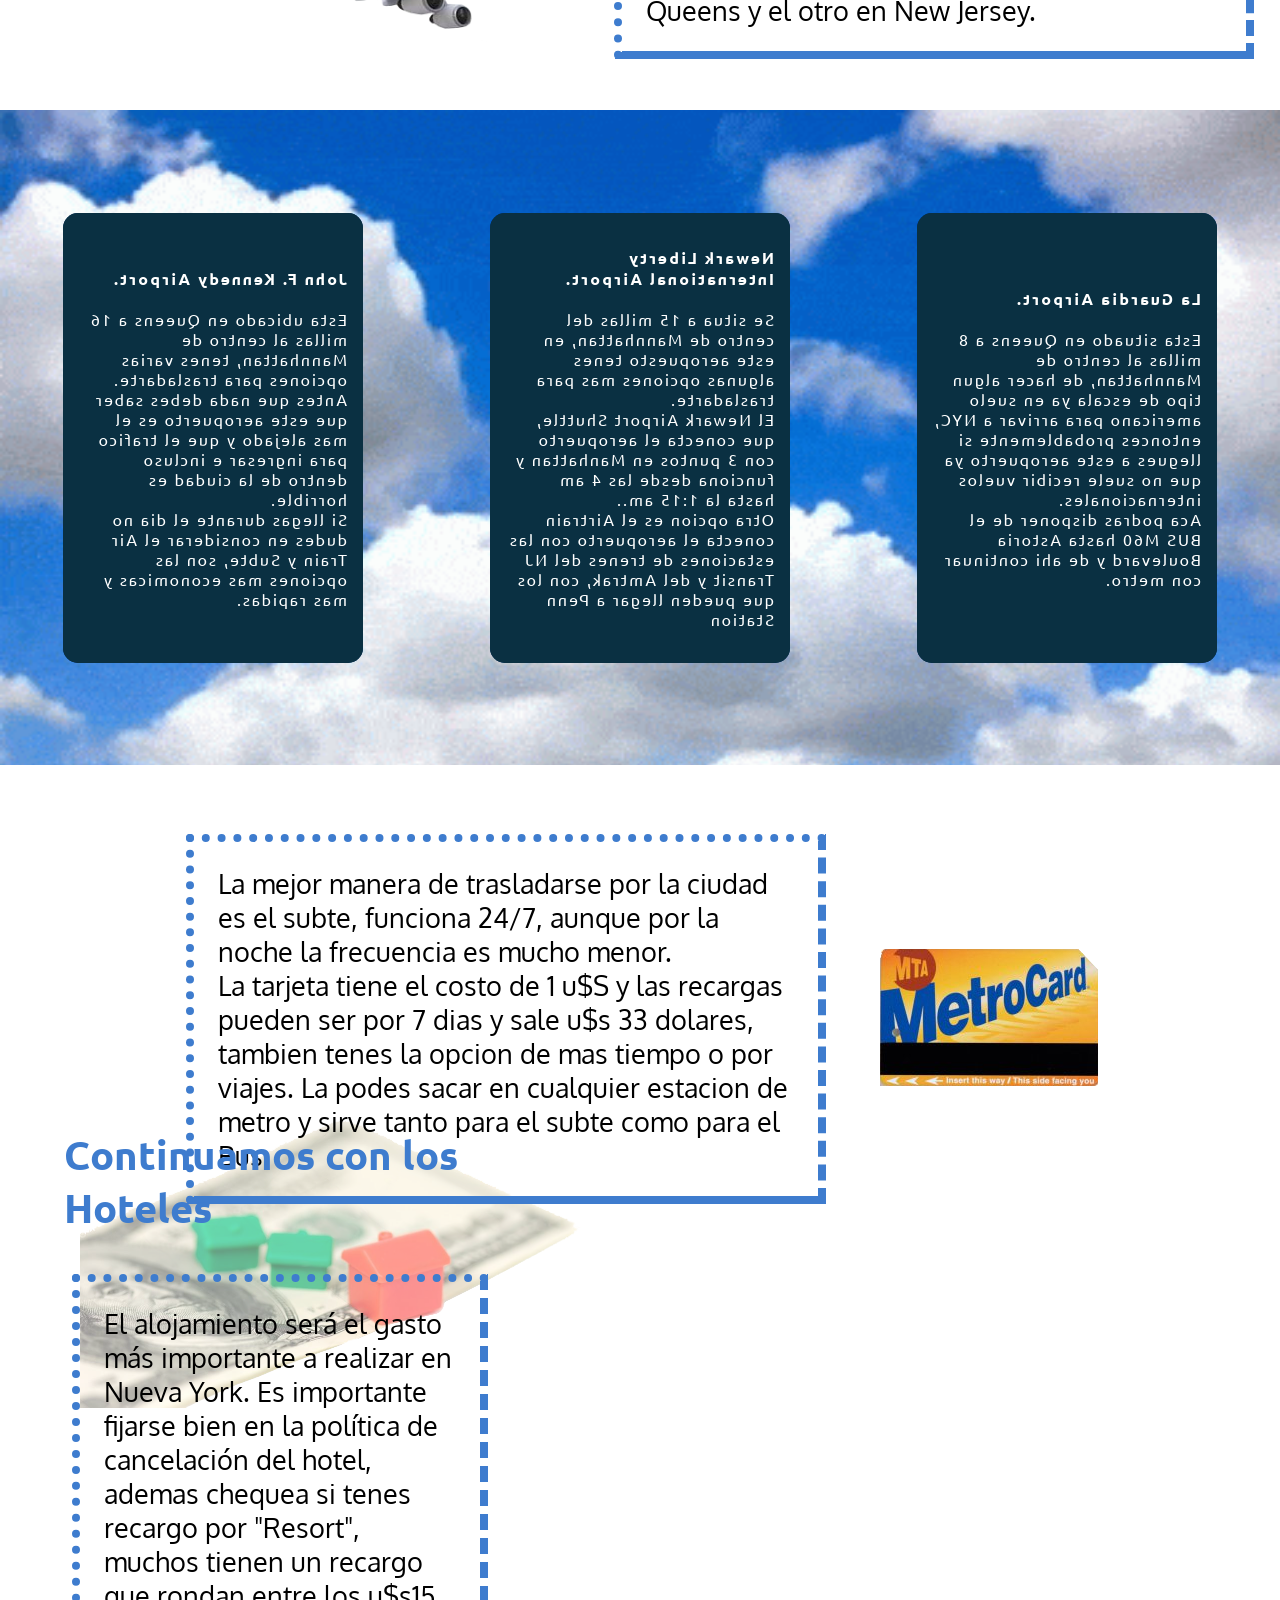
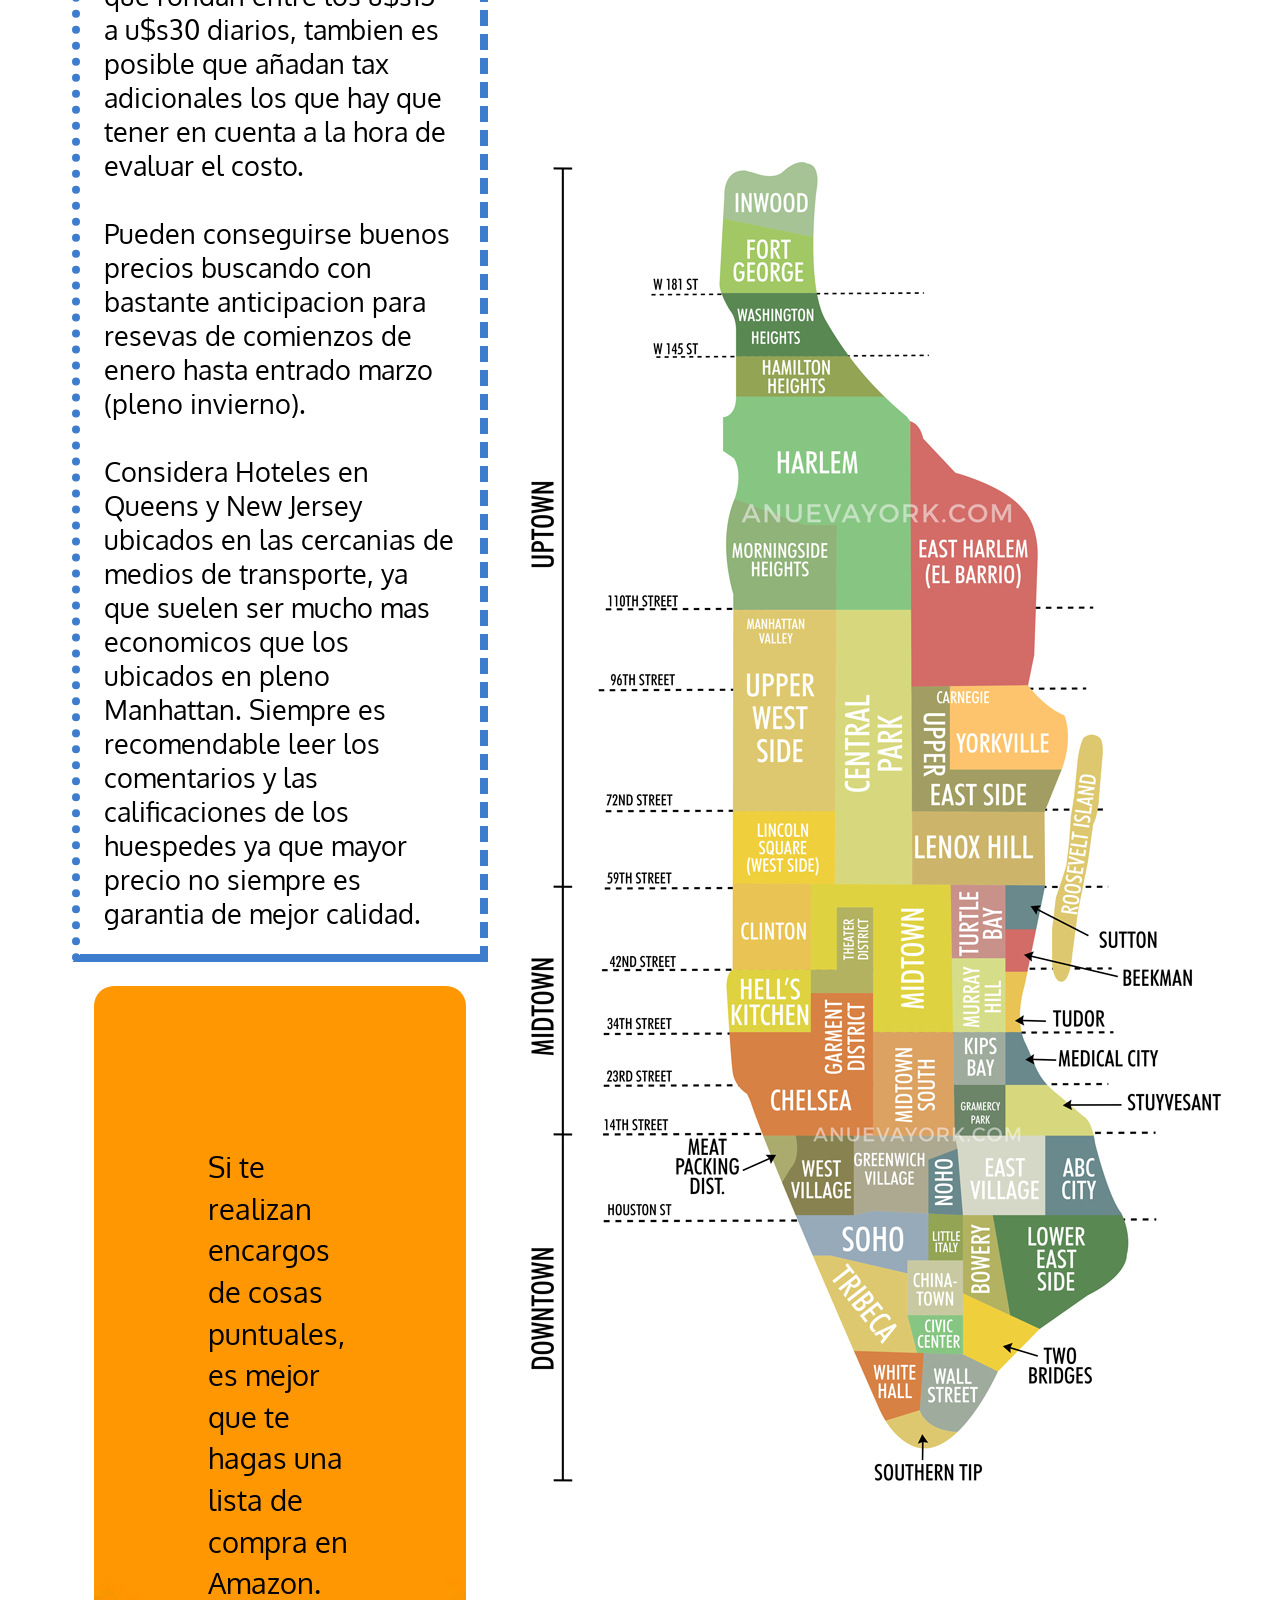
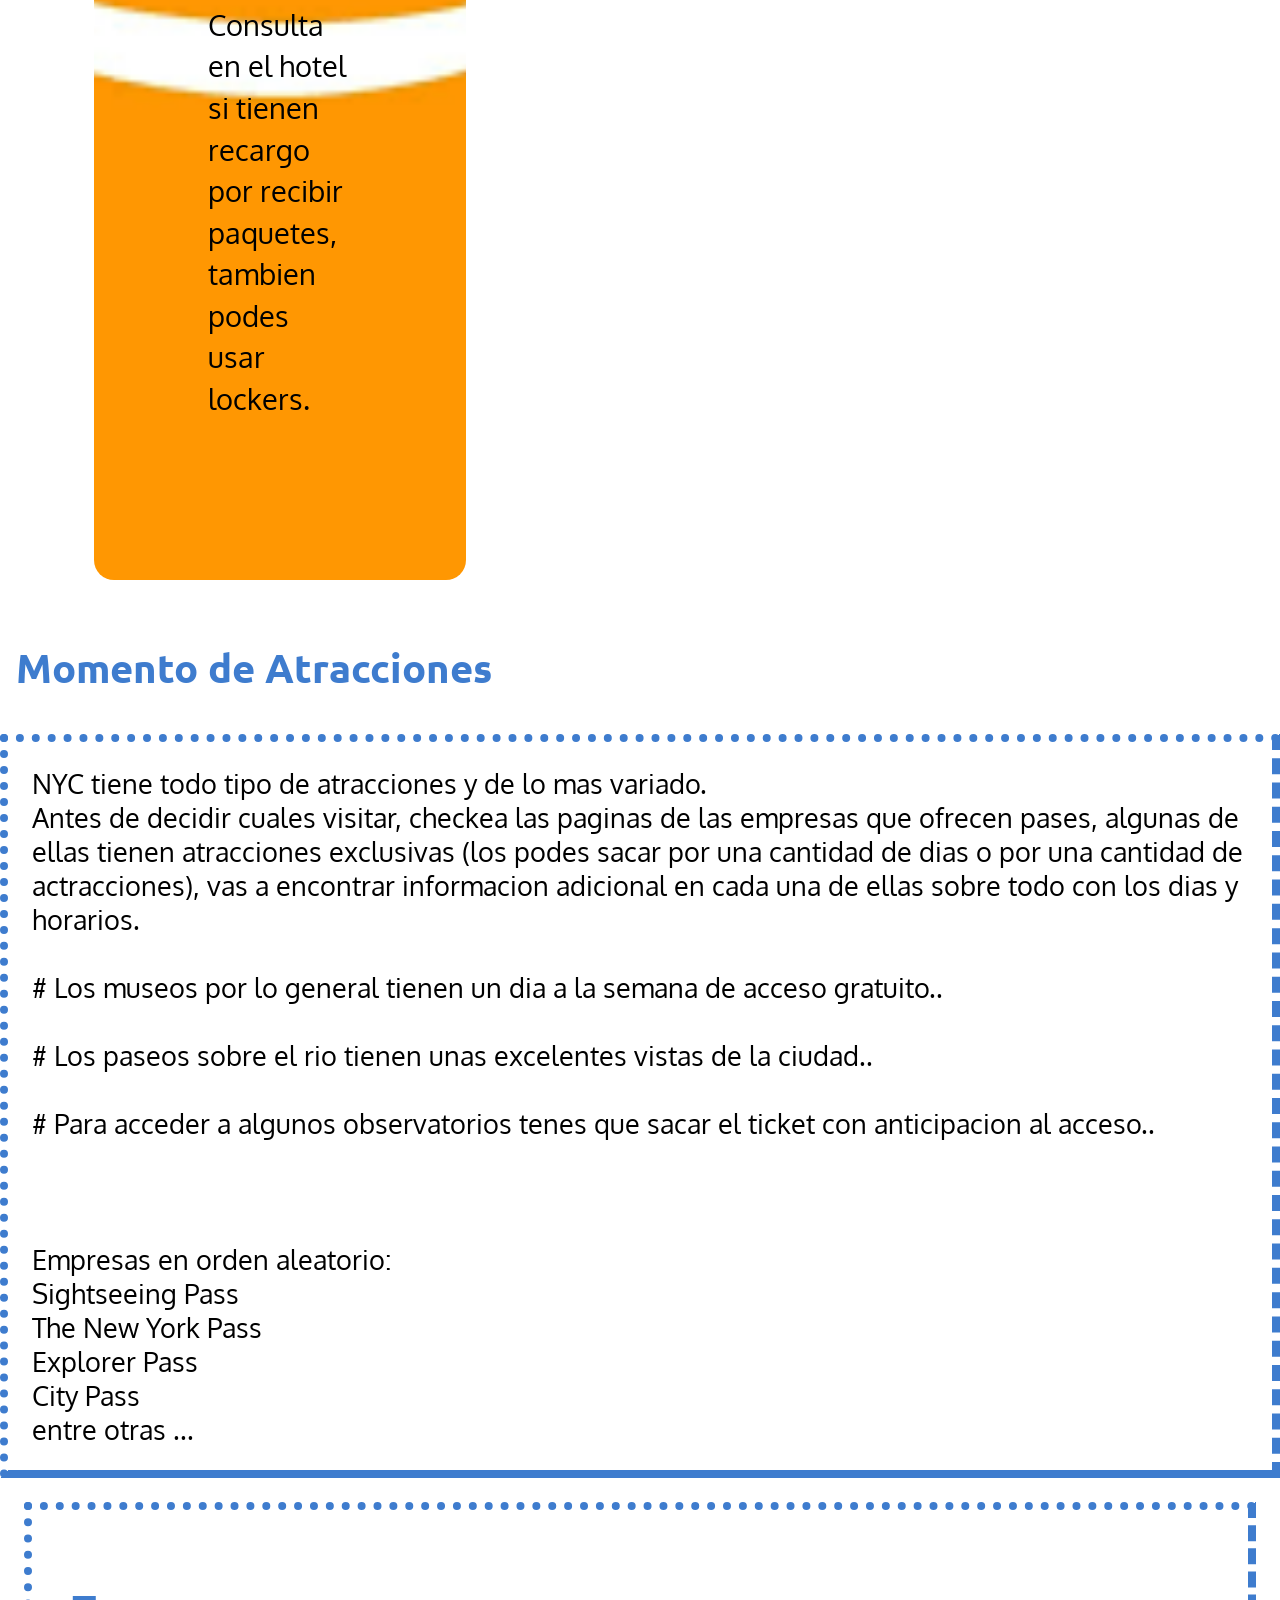
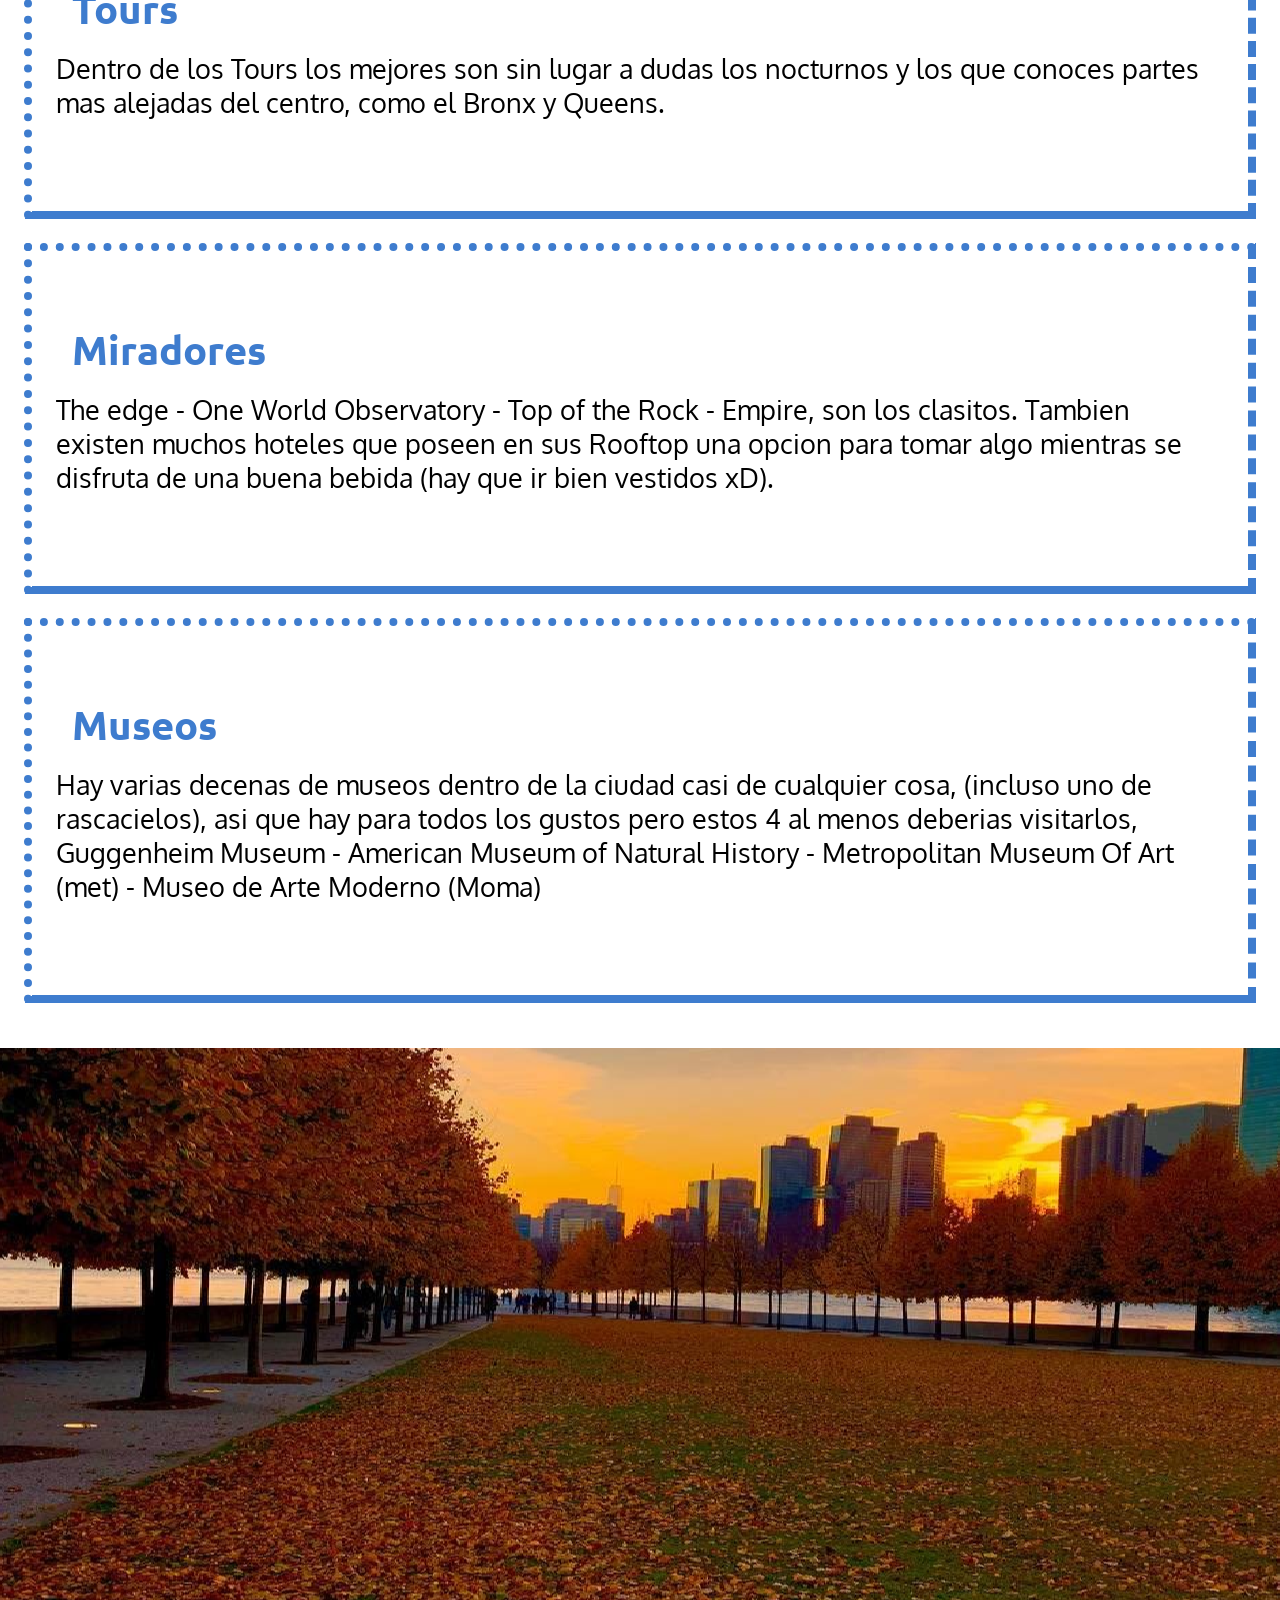
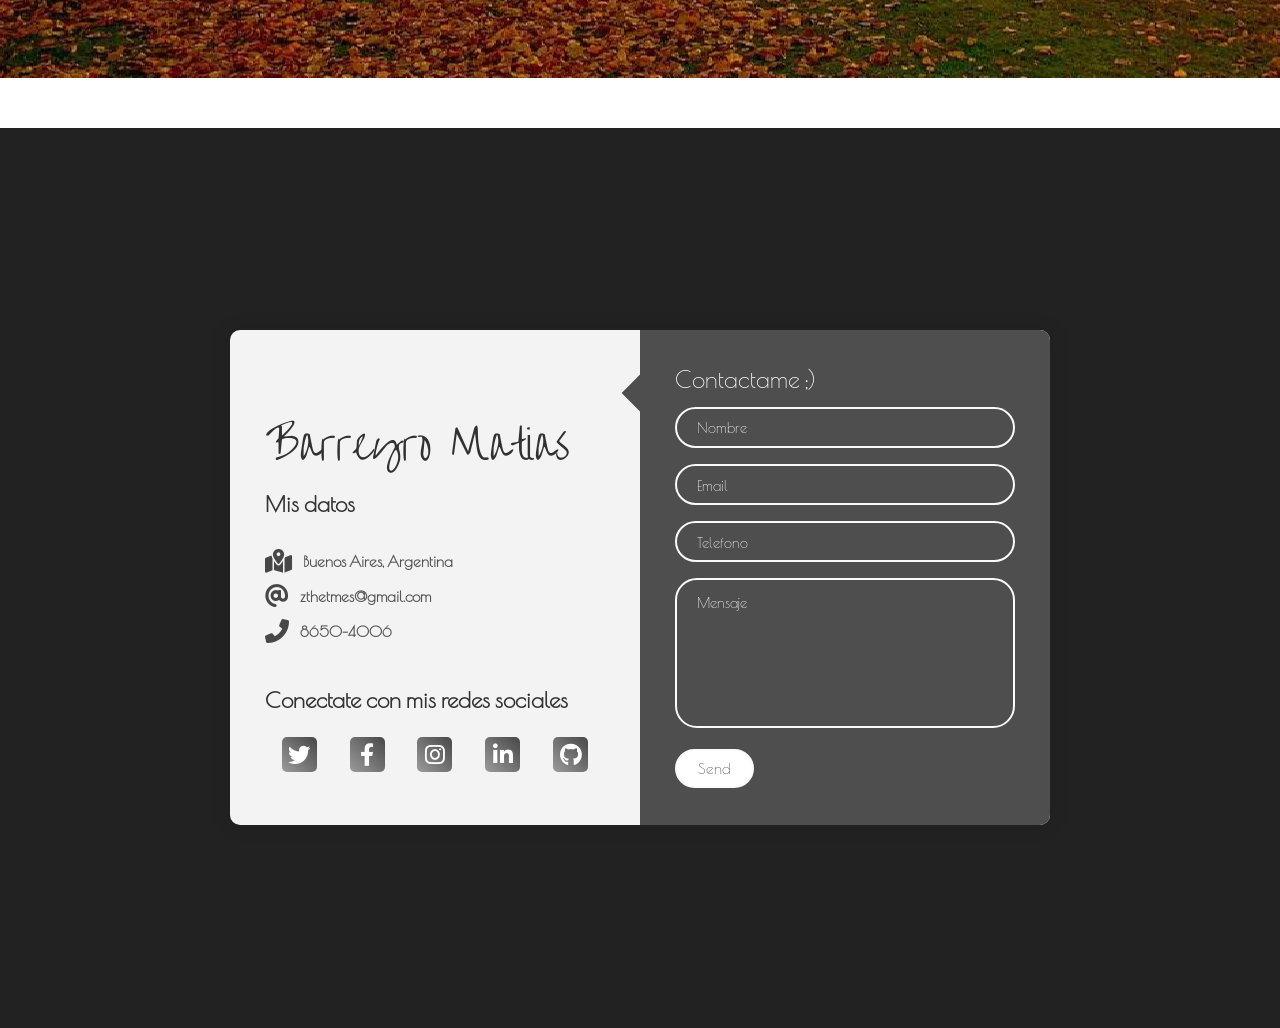
==== commit 792922cd: "recuadrosFondo" ====
--- a/ny.html
+++ b/ny.html
@@ -209,17 +209,22 @@
                     </p>
                 </article>
                 <div class="texto-atracciones-top">
-                    <h5>Tours</h5>
+                    <h4>Tours</h5>
                     <p>Dentro de los Tours los mejores son sin lugar a dudas los nocturnos y los que conoces partes mas alejadas del centro, como el Bronx y Queens.
                     </p>
                     <br><br>
-                    <h5>Miradores</h5>
+                </div>
+                <div class="texto-atracciones-top">
+                    <h4>Miradores</h5>
                     <p>The edge - One World Observatory - Top of the Rock - Empire, son los clasitos. Tambien existen muchos hoteles que poseen en sus Rooftop una opcion para tomar algo mientras se disfruta de una buena bebida (hay que ir bien vestidos xD).
                          </p>
                     <br><br>
-                    <h5>Museos</h5>
+                </div>
+                <div class="texto-atracciones-top">
+                    <h4>Museos</h5>
                     <p>Hay varias decenas de museos dentro de la ciudad casi de cualquier cosa, (incluso uno de rascacielos), asi que hay para todos los gustos pero estos 4 al menos deberias visitarlos, Guggenheim Museum - American Museum of Natural History - Metropolitan Museum Of Art (met) - Museo de Arte Moderno (Moma) </p> 
                     <br> <br>
+                </div>
                     
                     
 
@@ -230,7 +235,7 @@
 
 
 
-                </div>
+               
 
                 
                 
--- a/style.css
+++ b/style.css
@@ -301,7 +301,7 @@
 .texto-metrocard{
     width: 50%;
 }
-.texto-metrocard, .texto-hoteles ,.texto-atracciones{
+.texto-metrocard, .texto-hoteles ,.texto-atracciones, .texto-atracciones-top{
     padding: 1.5rem;
     font-size: 1.7rem;
     font-family: 'Oxygen', sans-serif;
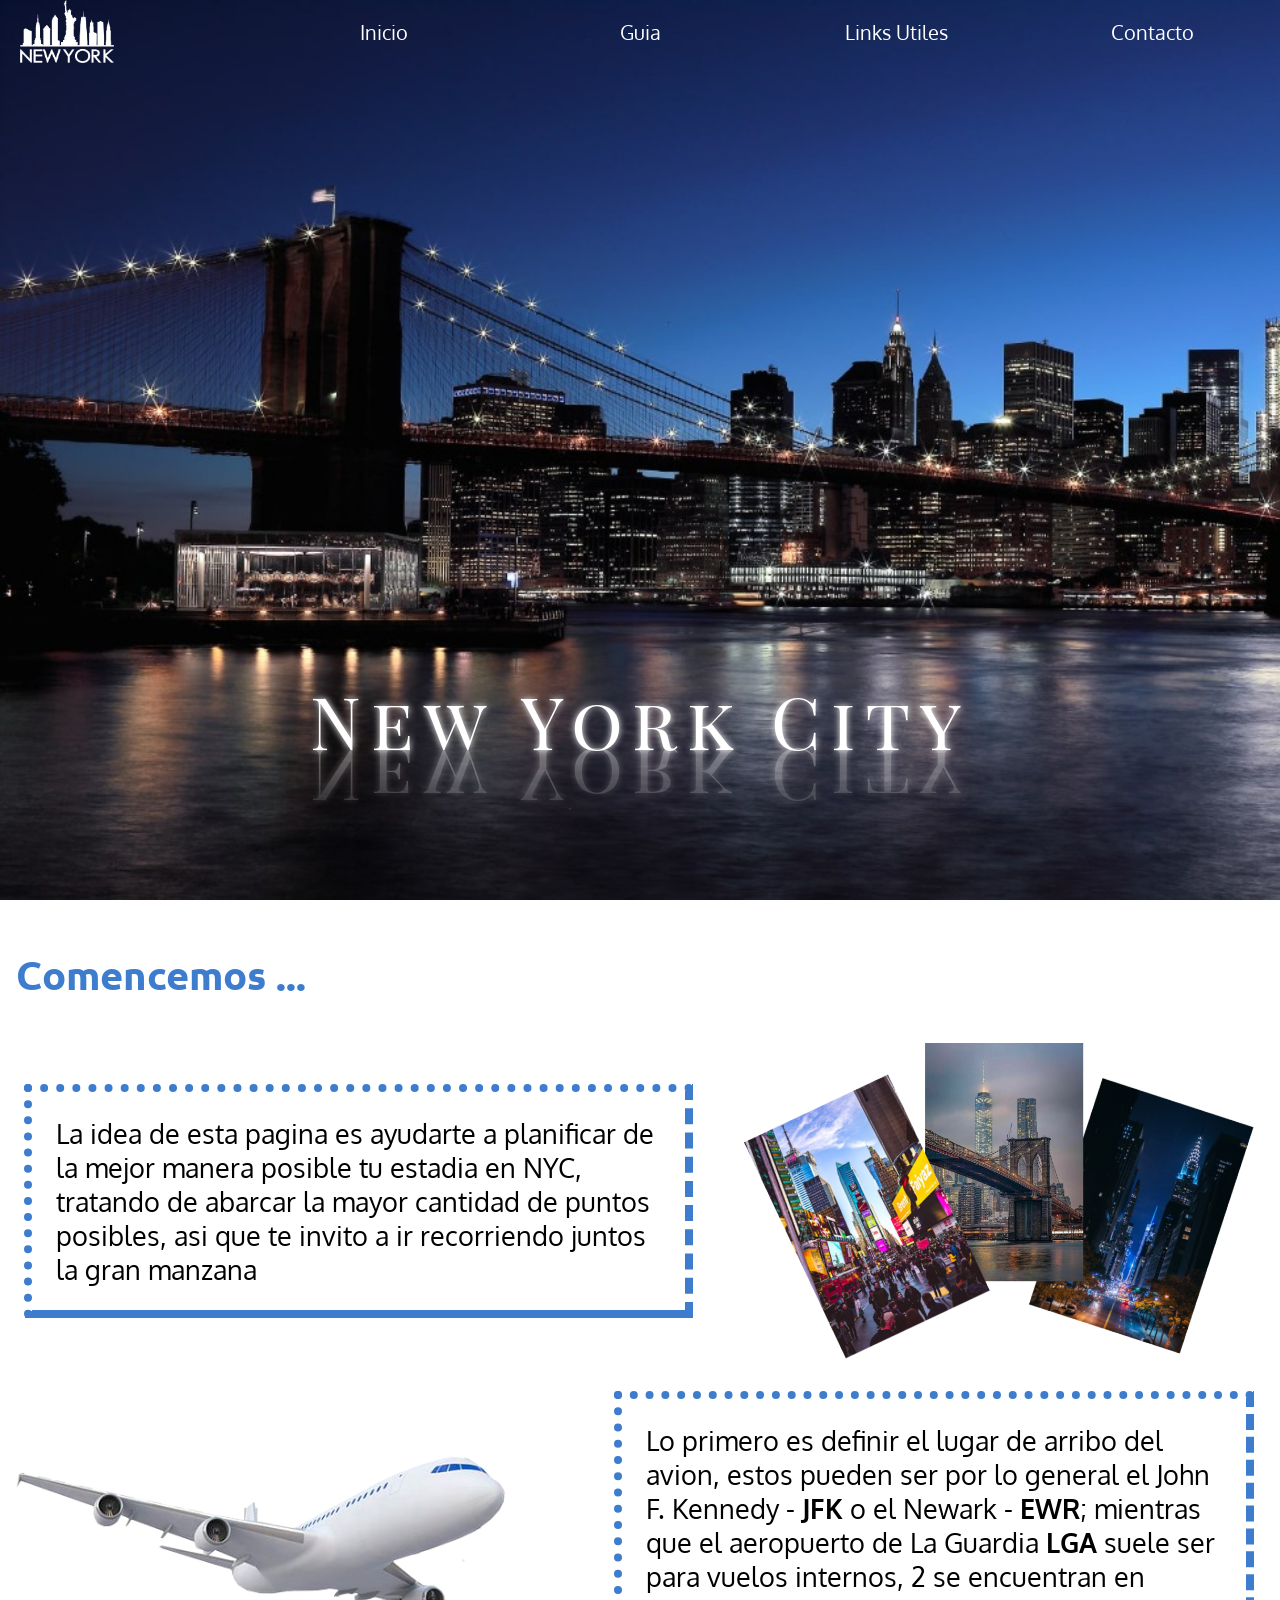
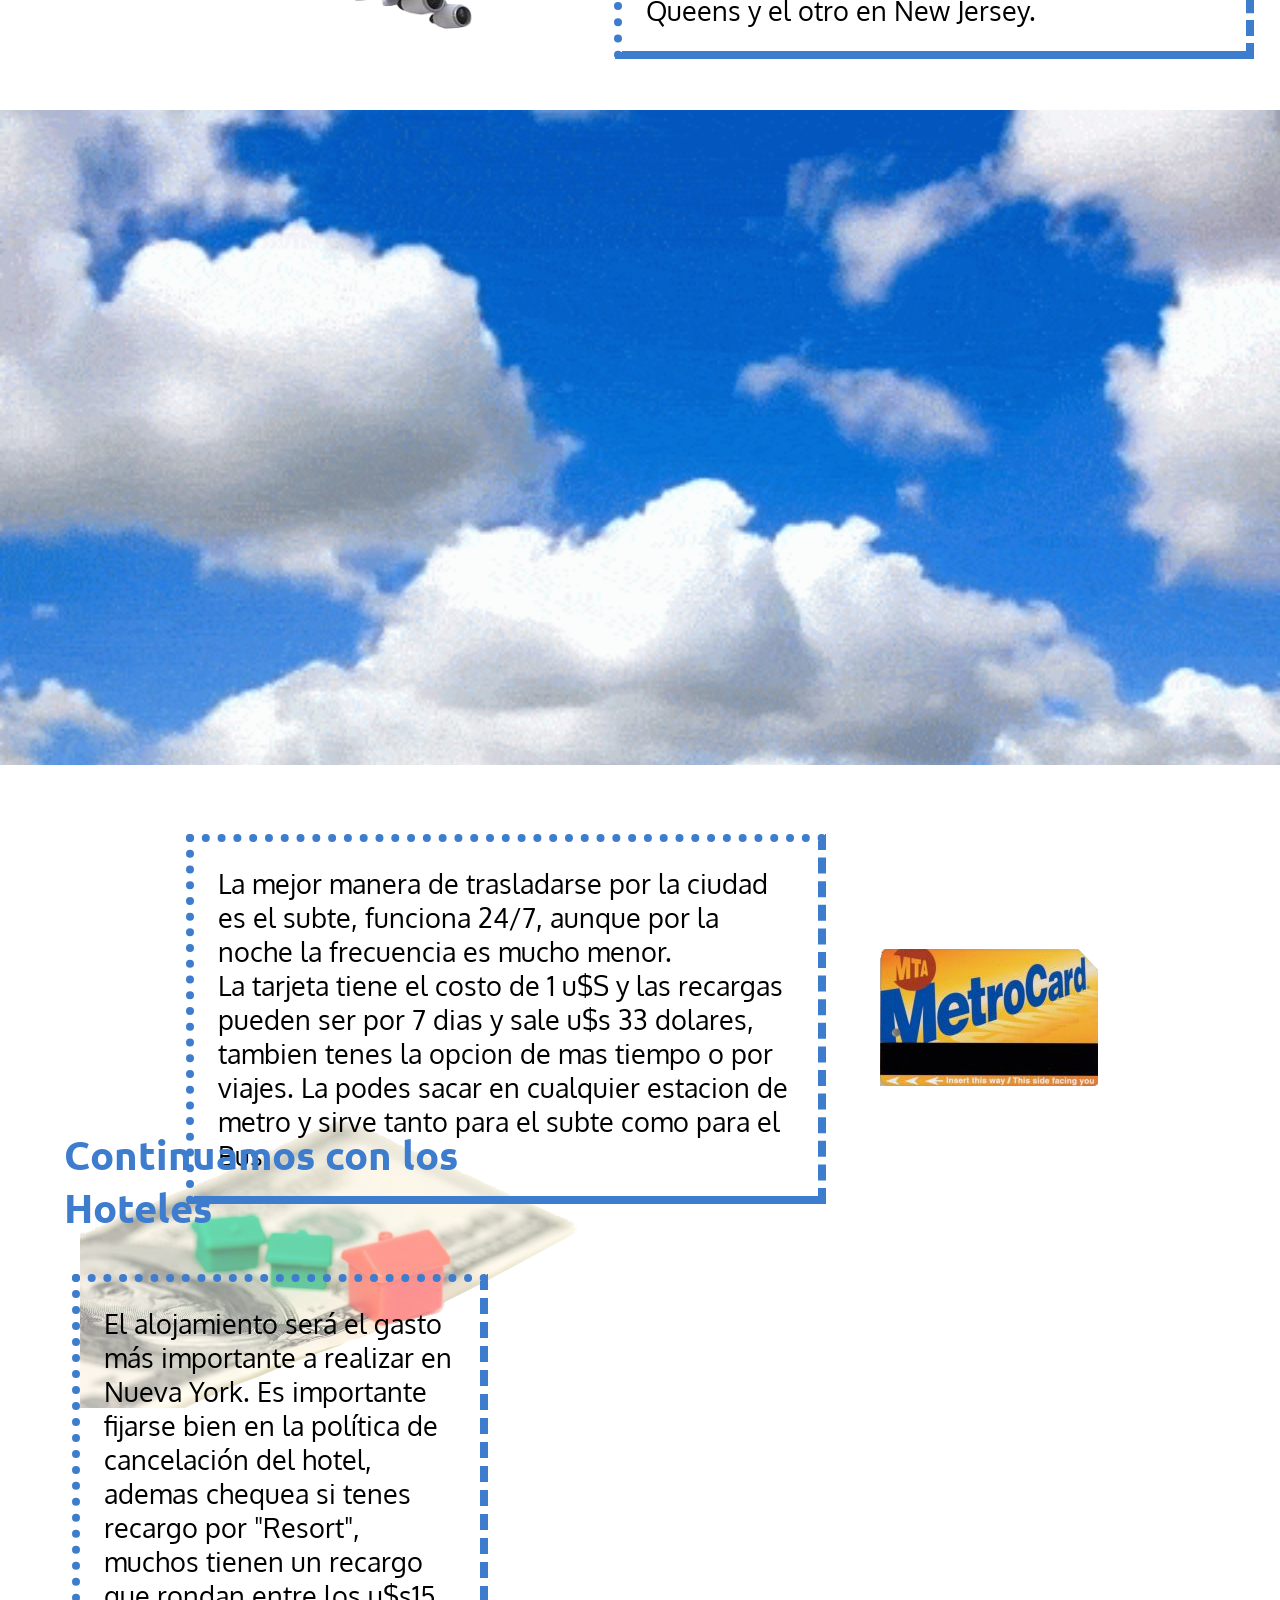
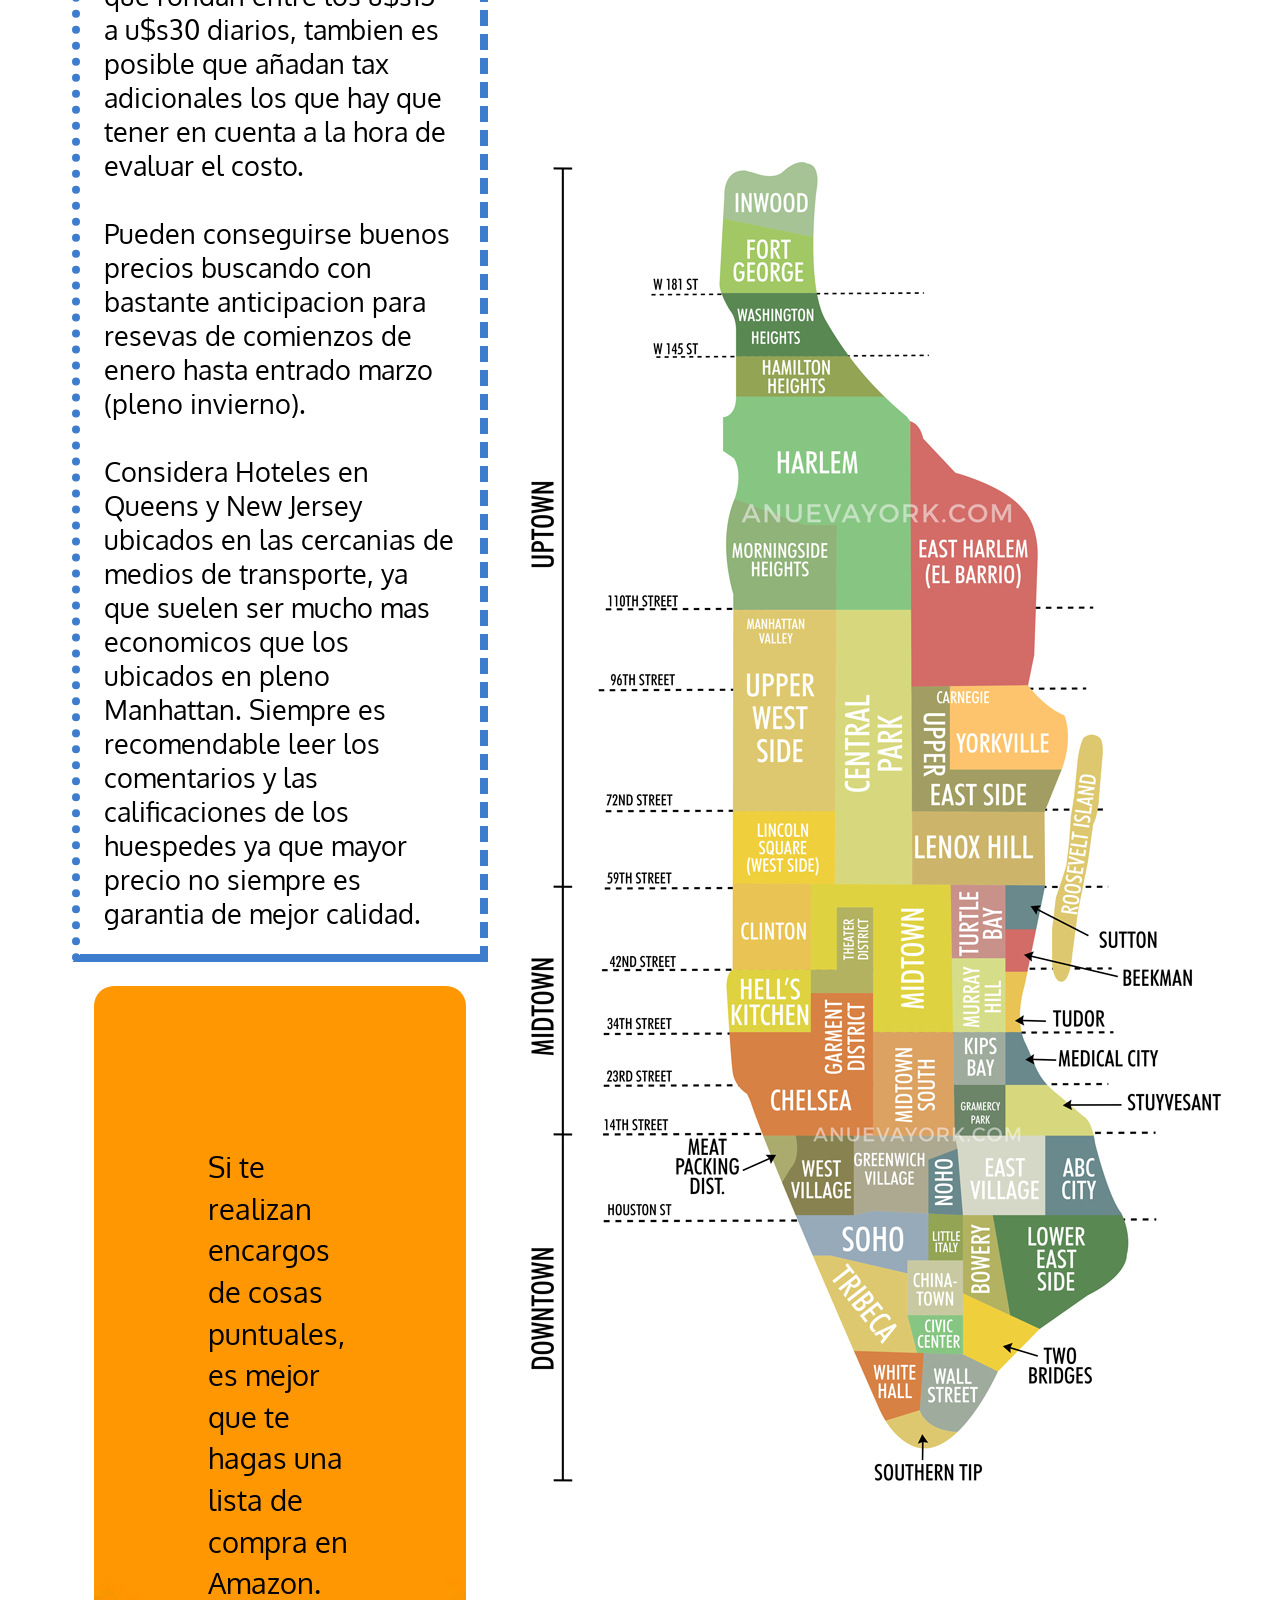
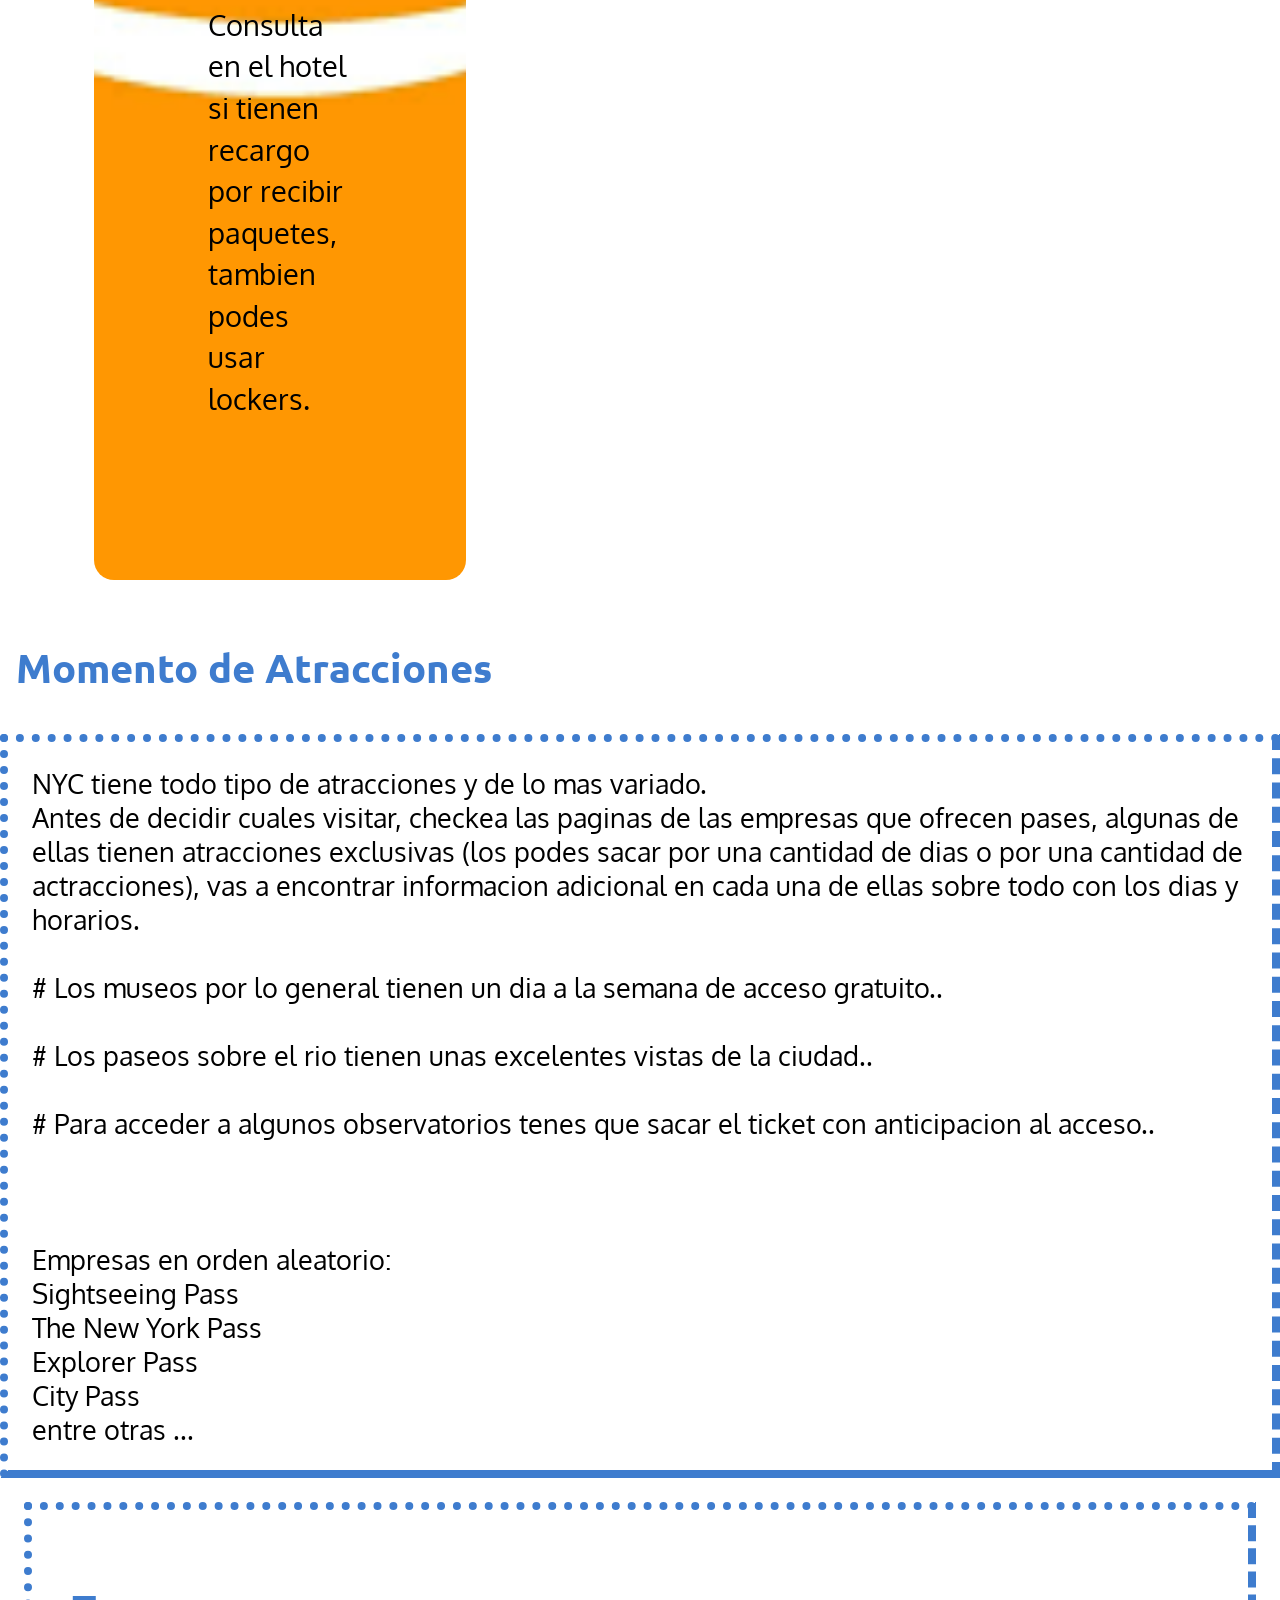
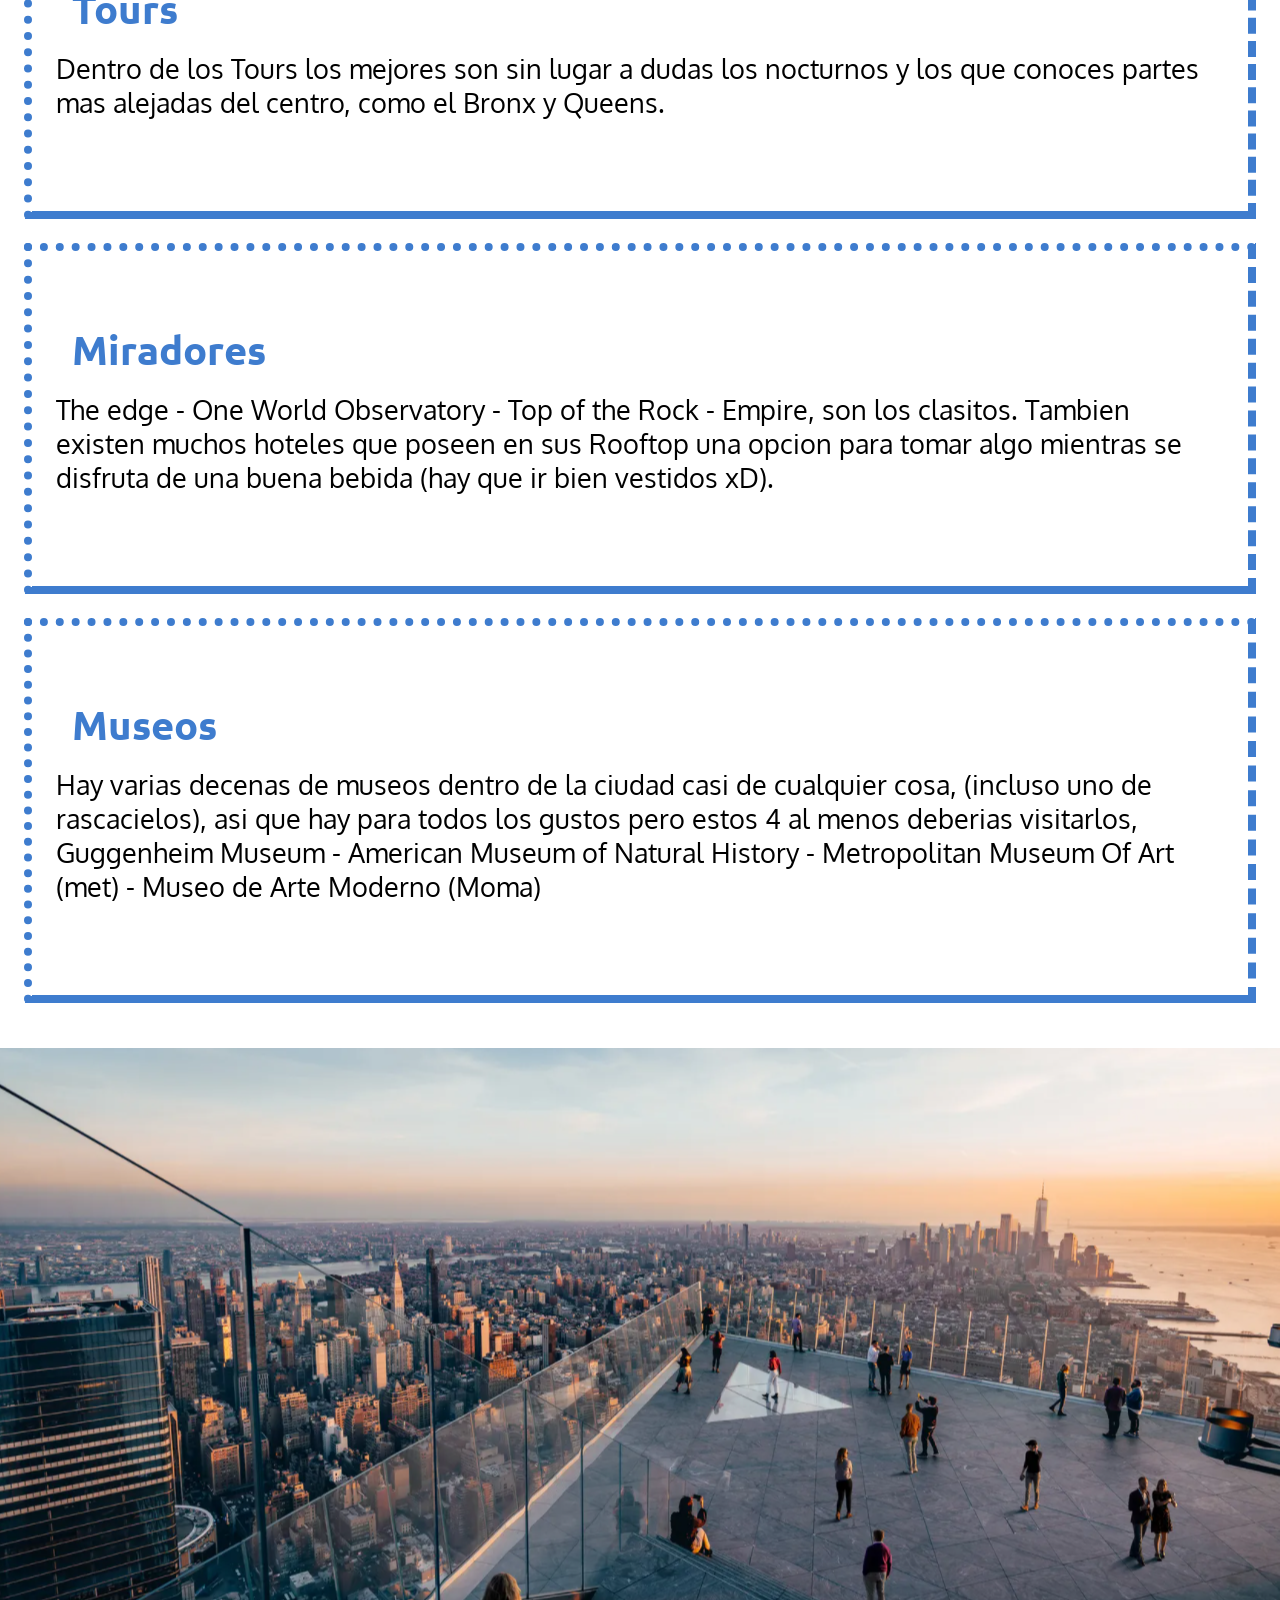
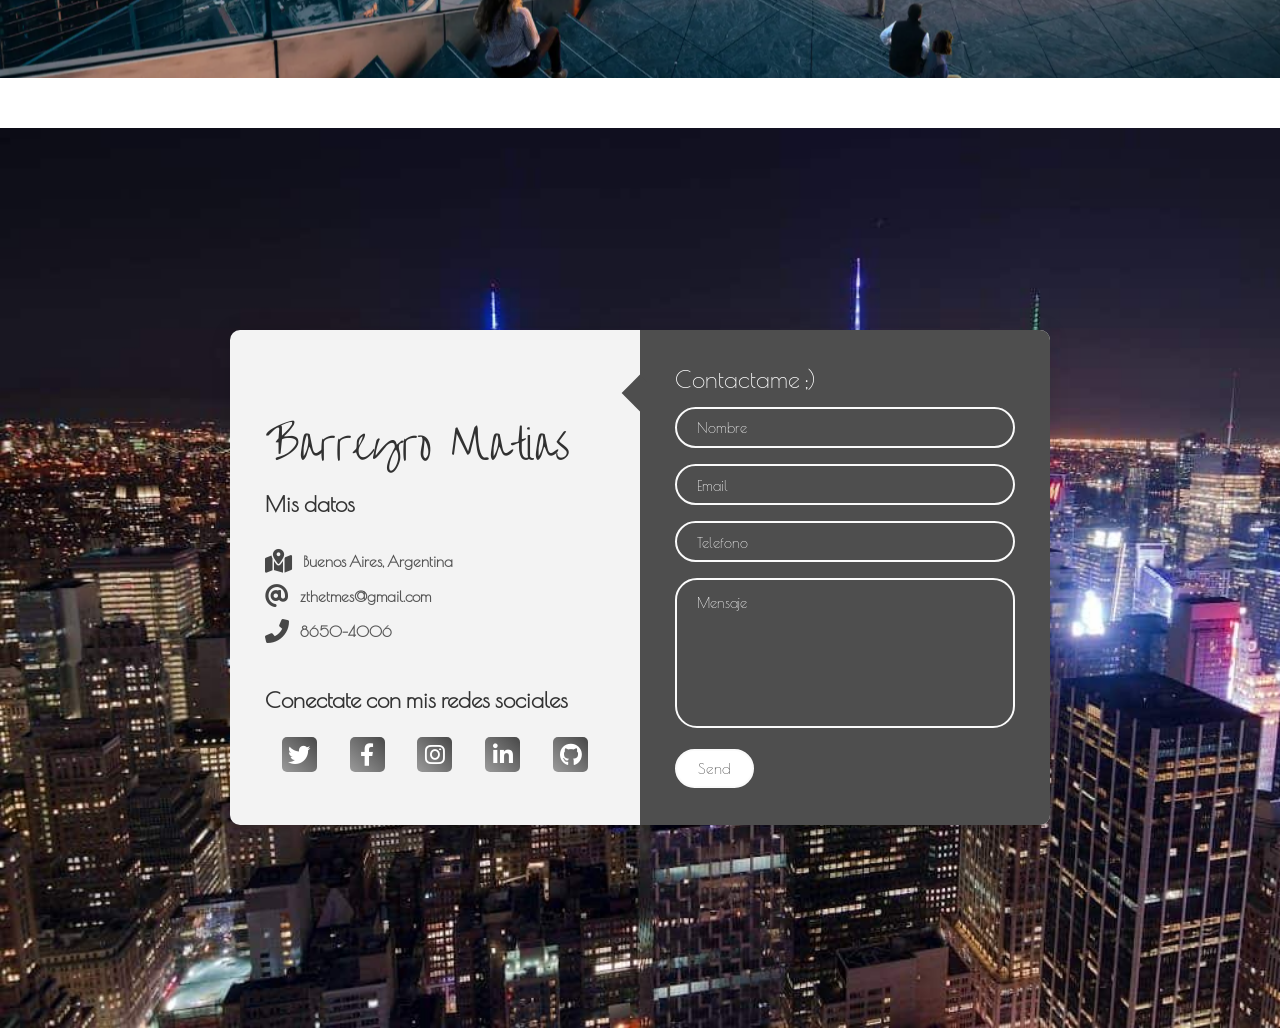
==== commit 9c7535b8: "terminando" ====
--- a/ny.html
+++ b/ny.html
@@ -29,9 +29,9 @@
             <img id="img-navbar" src="imagenes/logony.png" alt="">
             <ul class="ul-navbar">
                 <li id="inicio"><a href="#inicio">Inicio</a></li>
-                <li id="guia"><a href="#">Guia</a></li>
+                <li id="guia"><a href="#guia-intro-titulo">Guia</a></li>
                 <li id="link-utiles"><a href="#">Links Utiles</a></li>
-                <li id="contacto"><a href="#">Contacto</a></li>
+                <li id="contacto"><a href="#contcontact">Contacto</a></li>
         </div>
     </nav>
     <header>
--- a/style.css
+++ b/style.css
@@ -435,8 +435,9 @@
     width: 100%;
     min-height: 100vh;
     padding: 2rem;
-    background-color: #222;
+    background-image: url(imagenes/nyc-skyline-night-timelapse-stoc-1280x720.jpg);
     overflow: hidden;
+    background-size: cover;
     display: flex;
     align-items: center;
     justify-content: center;
